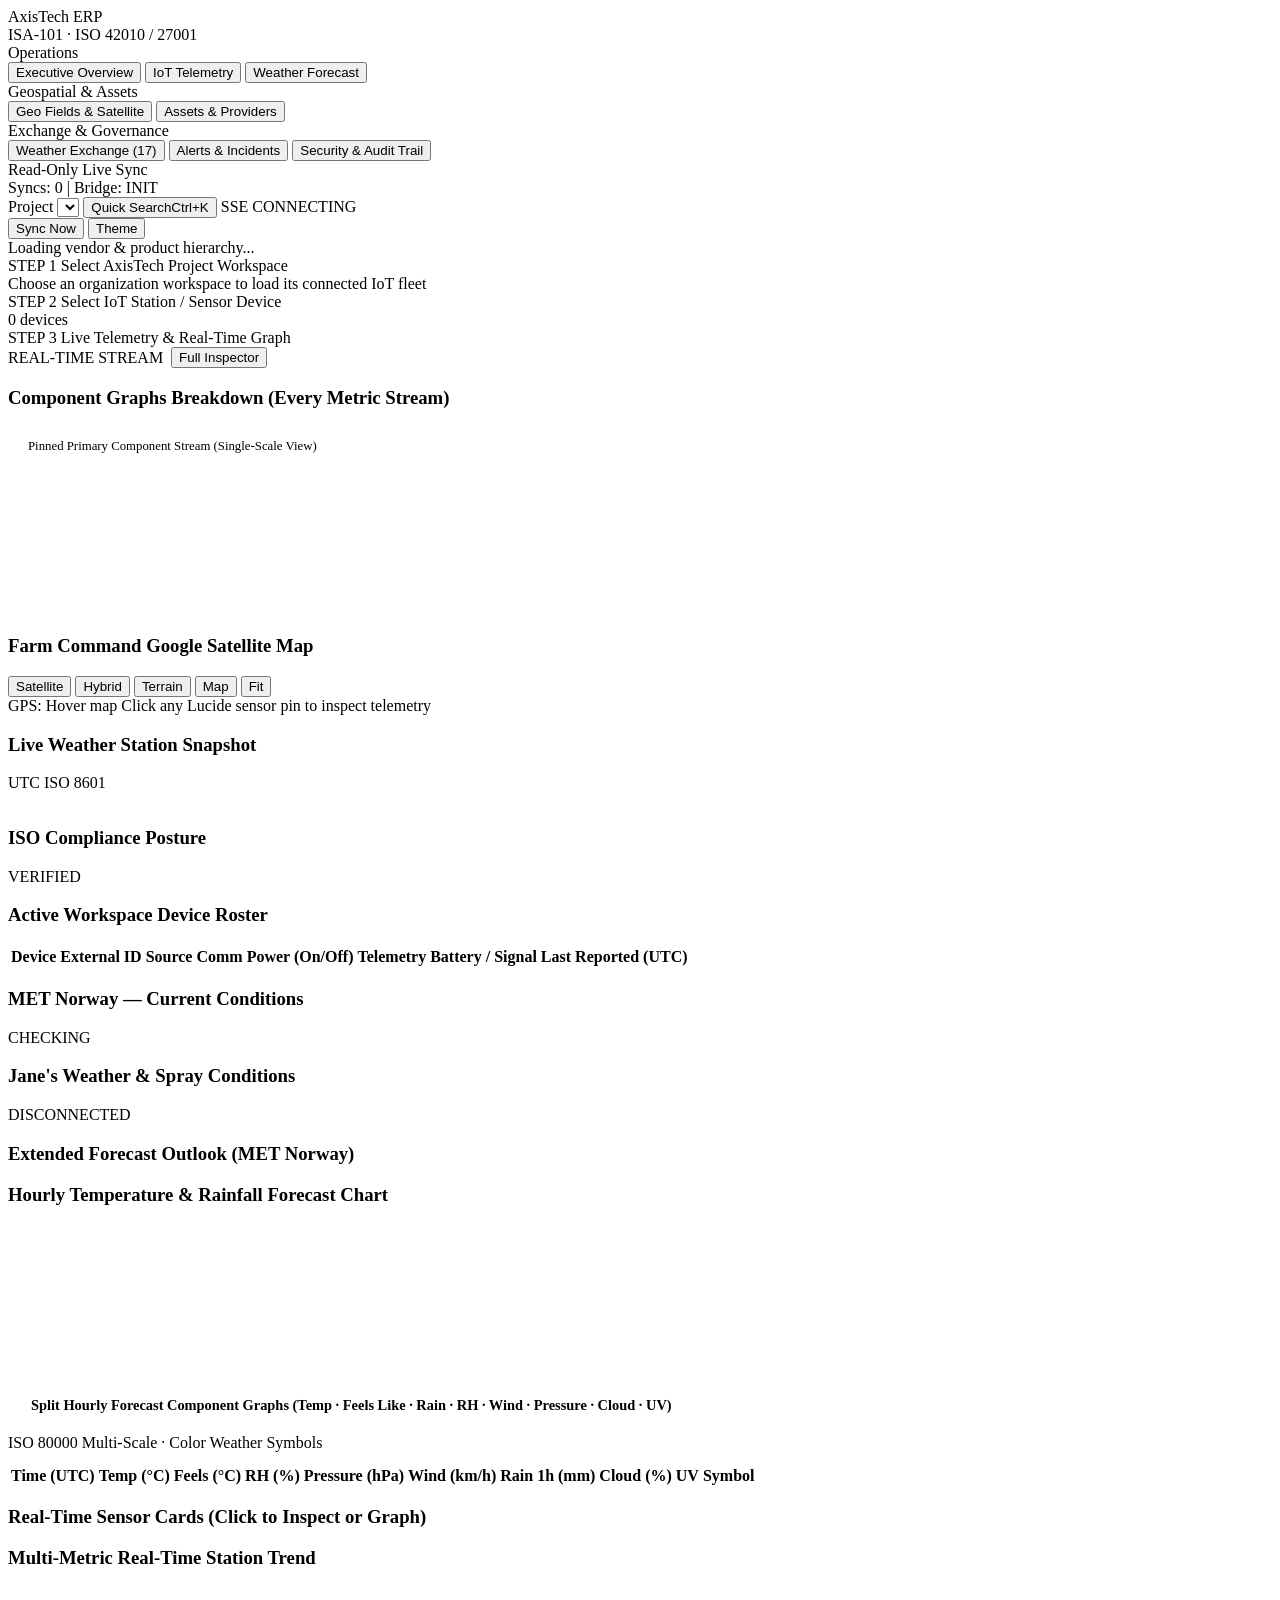
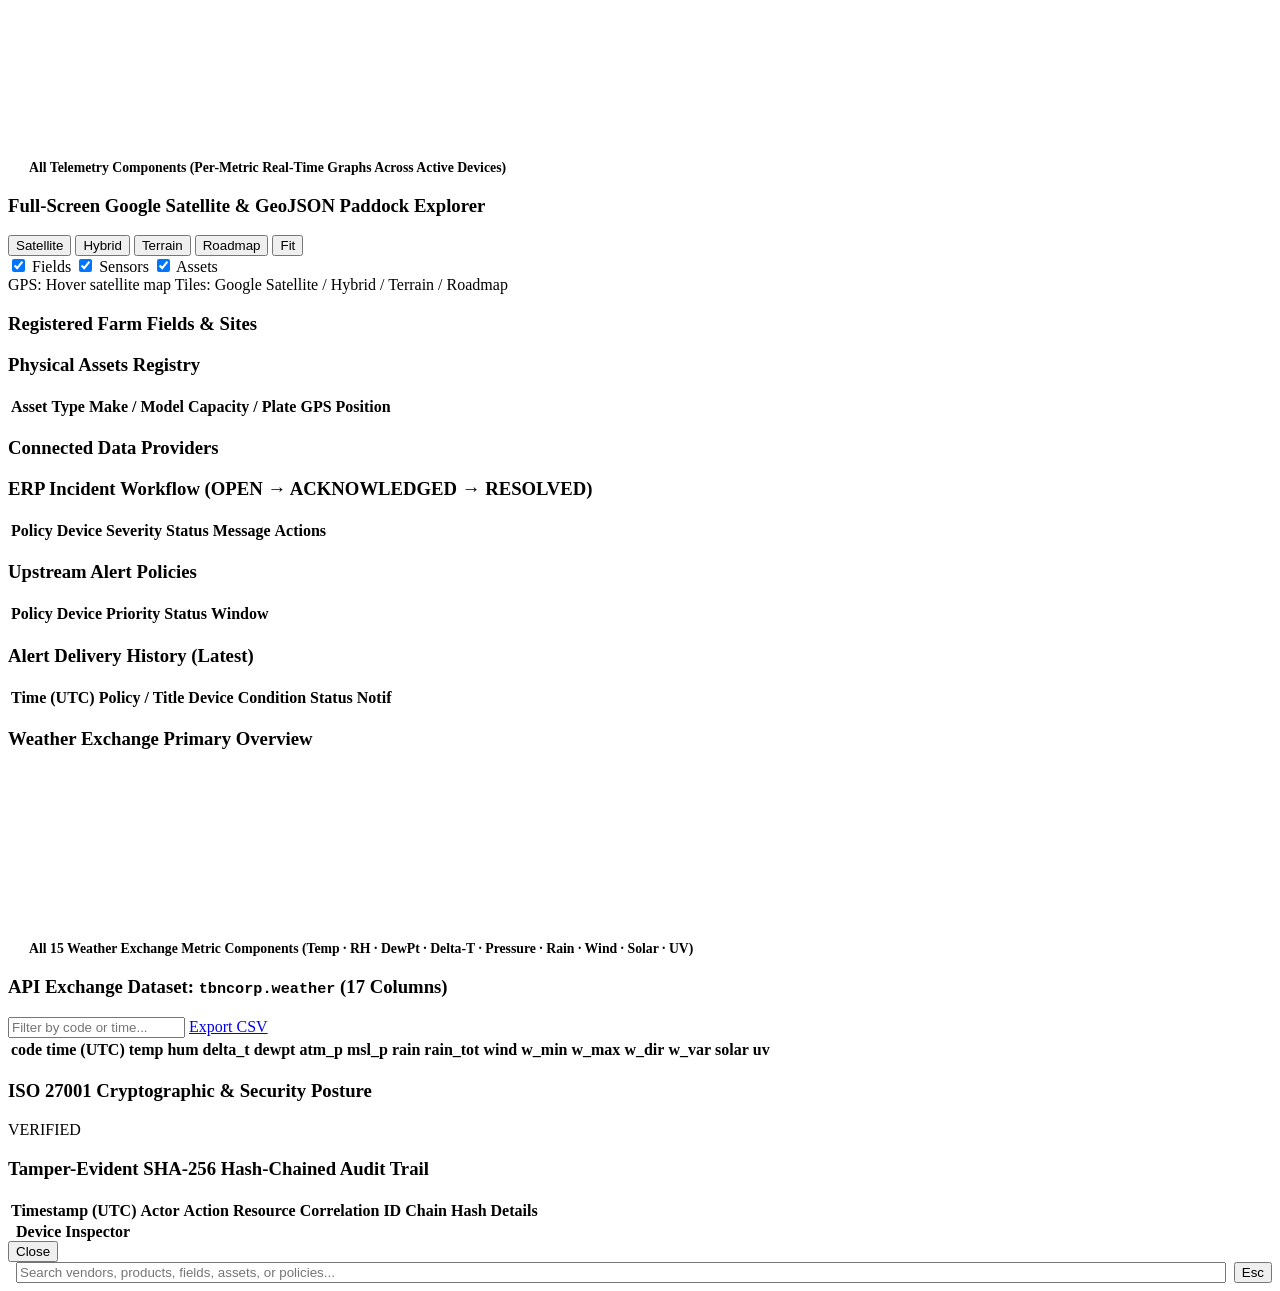
==== services/erp-platform/internal/api/static/index.html @ 75c9f13b "feat(erp-ui): add On/Off device power status, 20-row audit/alert pagination & color weather forecast" ====
<!DOCTYPE html>
<html lang="en" data-theme="dark">
<head>
  <meta charset="UTF-8" />
  <meta name="viewport" content="width=device-width, initial-scale=1.0" />
  <title>AxisTech ISO ERP — Enterprise AgTech Telemetry &amp; Operations</title>
  <link rel="icon" type="image/svg+xml" href="/favicon.svg" />
  <link rel="stylesheet" href="/vendor/leaflet.min.css" />
  <link rel="stylesheet" href="/css/tokens.css" />
  <link rel="stylesheet" href="/css/app.css" />
</head>
<body>
  <div class="app-shell">
    <aside class="sidebar">
      <div class="brand">
        <div class="brand-mark"><i data-lucide="radar" style="width:18px;height:18px"></i></div>
        <div>
          <div class="brand-title">AxisTech ERP</div>
          <div class="brand-sub">ISA-101 · ISO 42010 / 27001</div>
        </div>
      </div>

      <nav class="nav-list">
        <div class="nav-section-label">Operations</div>
        <button class="nav-item active" data-tab="overview"><i data-lucide="layout-dashboard"></i><span>Executive Overview</span></button>
        <button class="nav-item" data-tab="telemetry"><i data-lucide="activity"></i><span>IoT Telemetry</span></button>
        <button class="nav-item" data-tab="forecast"><i data-lucide="cloud-sun-rain"></i><span>Weather Forecast</span></button>
        <div class="nav-section-label">Geospatial &amp; Assets</div>
        <button class="nav-item" data-tab="fields"><i data-lucide="satellite"></i><span>Geo Fields &amp; Satellite</span></button>
        <button class="nav-item" data-tab="assets"><i data-lucide="tractor"></i><span>Assets &amp; Providers</span></button>
        <div class="nav-section-label">Exchange &amp; Governance</div>
        <button class="nav-item" data-tab="exchange"><i data-lucide="database"></i><span>Weather Exchange (17)</span></button>
        <button class="nav-item" data-tab="incidents"><i data-lucide="bell-ring"></i><span>Alerts &amp; Incidents</span></button>
        <button class="nav-item" data-tab="audit"><i data-lucide="shield-check"></i><span>Security &amp; Audit Trail</span></button>
      </nav>

      <div class="sidebar-footer">
        <div class="iso-pill"><i data-lucide="lock"></i><span>Read-Only Live Sync</span></div>
        <div id="syncMeta" class="tabular-nums">Syncs: 0 | Bridge: INIT</div>
      </div>
    </aside>

    <main class="main-area">
      <header class="topbar">
        <div class="topbar-left">
          <label for="projectSelect" class="sr-only">Project</label>
          <select id="projectSelect" class="select-input"></select>
          <button id="quickSearchBtn" class="btn btn-ghost">
            <i data-lucide="search"></i><span>Quick Search</span><span class="kbd-hint">Ctrl+K</span>
          </button>
          <span id="sseStatus" class="status-pill connecting"><i data-lucide="radio"></i><span>SSE CONNECTING</span></span>
        </div>
        <div class="topbar-right">
          <button id="syncBtn" class="btn btn-primary">
            <i data-lucide="refresh-cw"></i><span>Sync Now</span>
          </button>
          <button id="themeBtn" class="btn btn-ghost" title="Toggle Dark Control Room / Light Mode">
            <i data-lucide="sun-moon"></i><span>Theme</span>
          </button>
        </div>
      </header>

      <div id="errorBanner" class="error-banner" style="display:none;"></div>

      <!-- TAB 1: 3-STEP CASCADING COMMAND CENTER (VENDOR -> PRODUCT -> LIVE DATA) -->
      <section id="tab-overview" class="tab-panel active">
        <div class="kpi-grid" id="kpiGrid"></div>

        <div id="cascadeBreadcrumb" class="breadcrumb-bar">
          <i data-lucide="git-branch" style="width:15px;height:15px;color:var(--accent)"></i>
          <span>Loading vendor &amp; product hierarchy...</span>
        </div>

        <!-- STEP 1: AXISTECH WORKSPACE SELECTION -->
        <div class="cascade-step">
          <div class="cascade-head">
            <div class="cascade-title">
              <span class="step-badge">STEP 1</span>
              <i data-lucide="building-2" style="width:18px;height:18px;color:var(--accent)"></i>
              <span>Select AxisTech Project Workspace</span>
            </div>
            <span class="kpi-sub">Choose an organization workspace to load its connected IoT fleet</span>
          </div>
          <div id="vendorGrid" class="vendor-grid"></div>
        </div>

        <!-- STEP 2: DEVICE / PRODUCT SELECTION -->
        <div class="cascade-step">
          <div class="cascade-head">
            <div class="cascade-title">
              <span class="step-badge">STEP 2</span>
              <i data-lucide="cpu" style="width:18px;height:18px;color:var(--accent)"></i>
              <span>Select IoT Station / Sensor Device</span>
            </div>
            <span id="productCountBadge" class="badge badge-info">0 devices</span>
          </div>
          <div id="productList" class="product-grid"></div>
        </div>

        <!-- STEP 3: LIVE DATA & REAL-TIME GRAPH FOR SELECTED PRODUCT -->
        <div id="productDetailPanel" class="cascade-step">
          <div class="cascade-head">
            <div class="cascade-title">
              <span class="step-badge">STEP 3</span>
              <i data-lucide="line-chart" style="width:18px;height:18px;color:var(--accent)"></i>
              <span id="detailTitle">Live Telemetry &amp; Real-Time Graph</span>
            </div>
            <div style="display:flex;align-items:center;gap:8px;flex-wrap:wrap;">
              <span class="live-chart-badge"><i data-lucide="activity" style="width:13px;height:13px"></i>REAL-TIME STREAM</span>
              <button id="detailInspectBtn" class="btn btn-ghost btn-sm"><i data-lucide="sliders-horizontal"></i> Full Inspector</button>
            </div>
          </div>

          <div id="detailMetaHeader" style="margin-bottom:12px;"></div>
          <div id="detailKpiMetrics" class="metric-grid" style="margin-bottom:14px;"></div>

          <div class="card" style="background:var(--surface-2);margin-bottom:14px;">
            <div class="card-header">
              <h3><i data-lucide="layout-grid"></i><span>Component Graphs Breakdown (Every Metric Stream)</span></h3>
              <div id="productMetricPills" class="metric-pills"></div>
            </div>
            <div id="componentChartsGrid" class="component-charts-grid" style="margin-bottom:12px;"></div>
            <div style="border-top:1px solid var(--border);padding-top:12px;margin-top:4px;">
              <div style="font-size:0.8rem;color:var(--muted);margin-bottom:8px;display:flex;align-items:center;gap:6px;">
                <i data-lucide="trending-up" style="width:14px;height:14px;color:var(--accent)"></i>
                <span>Pinned Primary Component Stream (Single-Scale View)</span>
              </div>
              <div class="chart-wrap">
                <canvas id="productRealtimeCanvas" class="erp-canvas"></canvas>
                <div id="productRealtimeTooltip" class="chart-tooltip"></div>
              </div>
            </div>
          </div>

          <div id="detailSoilProfile" style="display:none;margin-bottom:14px;"></div>
          <div id="detailAlertsBox" class="stack-list"></div>
        </div>

        <div class="hero-split">
          <div class="card">
            <div class="card-header">
              <h3><i data-lucide="globe"></i><span>Farm Command Google Satellite Map</span></h3>
              <div class="map-btn-group" data-map-target="overview">
                <button class="map-chip active" data-layer="satellite">Satellite</button>
                <button class="map-chip" data-layer="hybrid">Hybrid</button>
                <button class="map-chip" data-layer="terrain">Terrain</button>
                <button class="map-chip" data-layer="roadmap">Map</button>
                <button class="map-chip" data-fit="1"><i data-lucide="maximize-2"></i>Fit</button>
              </div>
            </div>
            <div id="overviewMap" class="map-canvas"></div>
            <div class="map-footer">
              <span id="overviewCoords" class="mono">GPS: Hover map</span>
              <span>Click any Lucide sensor pin to inspect telemetry</span>
            </div>
          </div>

          <div style="display:flex;flex-direction:column;gap:16px;">
            <div class="card">
              <div class="card-header">
                <h3><i data-lucide="thermometer-sun"></i><span>Live Weather Station Snapshot</span></h3>
                <span class="badge badge-info">UTC ISO 8601</span>
              </div>
              <div id="weatherOverview" class="metric-grid"></div>
            </div>
            <div class="card">
              <div class="card-header">
                <h3><i data-lucide="shield-check"></i><span>ISO Compliance Posture</span></h3>
                <span class="badge badge-ok">VERIFIED</span>
              </div>
              <div id="isoGrid" class="iso-list"></div>
            </div>
          </div>
        </div>

        <div class="card">
          <div class="card-header">
            <h3><i data-lucide="list"></i><span>Active Workspace Device Roster</span></h3>
          </div>
          <div class="table-wrap">
            <table class="data-table">
              <thead>
                <tr>
                  <th>Device</th>
                  <th>External ID</th>
                  <th>Source</th>
                  <th>Comm</th>
                  <th>Power (On/Off)</th>
                  <th>Telemetry</th>
                  <th>Battery / Signal</th>
                  <th>Last Reported (UTC)</th>
                </tr>
              </thead>
              <tbody id="overviewDevicesBody"></tbody>
            </table>
          </div>
        </div>
      </section>

      <!-- TAB 2: WEATHER FORECAST -->
      <section id="tab-forecast" class="tab-panel">
        <div class="two-col">
          <div class="card">
            <div class="card-header">
              <h3><i data-lucide="cloud-sun"></i><span>MET Norway — Current Conditions</span></h3>
              <span id="metStatusBadge" class="badge badge-info">CHECKING</span>
            </div>
            <div id="metLocationMeta" class="token-meta"></div>
            <div id="metCurrentGrid" class="metric-grid"></div>
          </div>
          <div class="card">
            <div class="card-header">
              <h3><i data-lucide="wind"></i><span>Jane's Weather &amp; Spray Conditions</span></h3>
              <span id="janesStatusBadge" class="badge badge-warn">DISCONNECTED</span>
            </div>
            <div id="janesBody" class="stack-list"></div>
          </div>
        </div>
        <div class="card">
          <div class="card-header">
            <h3><i data-lucide="calendar-days"></i><span>Extended Forecast Outlook (MET Norway)</span></h3>
          </div>
          <div id="forecastDaysGrid" class="forecast-days-grid"></div>
        </div>
        <div class="card">
          <div class="card-header">
            <h3><i data-lucide="trending-up"></i><span>Hourly Temperature &amp; Rainfall Forecast Chart</span></h3>
          </div>
          <div class="chart-wrap">
            <canvas id="forecastCanvas" class="erp-canvas"></canvas>
            <div id="forecastTooltip" class="chart-tooltip"></div>
          </div>
          <div style="margin-top:16px;">
            <div class="forecast-section-head">
              <h4 style="font-size:0.9rem;display:flex;align-items:center;gap:7px;">
                <i data-lucide="layout-grid" style="width:16px;height:16px;color:var(--accent)"></i>
                <span>Split Hourly Forecast Component Graphs (Temp · Feels Like · Rain · RH · Wind · Pressure · Cloud · UV)</span>
              </h4>
              <span class="badge badge-info">ISO 80000 Multi-Scale · Color Weather Symbols</span>
            </div>
            <div id="forecastSymbolStrip" class="forecast-symbol-strip"></div>
            <div id="forecastComponentCharts" class="component-charts-grid"></div>
          </div>
          <div class="table-wrap" style="margin-top:12px;">
            <table class="data-table compact">
              <thead>
                <tr>
                  <th>Time (UTC)</th><th>Temp (°C)</th><th>Feels (°C)</th><th>RH (%)</th>
                  <th>Pressure (hPa)</th><th>Wind (km/h)</th><th>Rain 1h (mm)</th><th>Cloud (%)</th><th>UV</th><th>Symbol</th>
                </tr>
              </thead>
              <tbody id="forecastStepsBody"></tbody>
            </table>
          </div>
        </div>
      </section>

      <!-- TAB 3: IOT TELEMETRY -->
      <section id="tab-telemetry" class="tab-panel">
        <div class="card">
          <div class="card-header">
            <h3><i data-lucide="cpu"></i><span>Real-Time Sensor Cards (Click to Inspect or Graph)</span></h3>
          </div>
          <div id="telemetryCards" class="telemetry-cards"></div>
        </div>
        <div class="card">
          <div class="card-header">
            <h3><i data-lucide="line-chart"></i><span>Multi-Metric Real-Time Station Trend</span></h3>
          </div>
          <div class="chart-wrap">
            <canvas id="trendCanvas" class="erp-canvas"></canvas>
            <div id="trendTooltip" class="chart-tooltip"></div>
          </div>
          <div style="margin-top:16px;">
            <h4 style="font-size:0.86rem;margin-bottom:10px;display:flex;align-items:center;gap:6px;">
              <i data-lucide="layout-grid" style="width:15px;height:15px;color:var(--accent)"></i>
              <span>All Telemetry Components (Per-Metric Real-Time Graphs Across Active Devices)</span>
            </h4>
            <div id="telemetryComponentCharts" class="component-charts-grid"></div>
          </div>
        </div>
      </section>

      <!-- TAB 4: GEO FIELDS & FULL GOOGLE SATELLITE WORKSPACE -->
      <section id="tab-fields" class="tab-panel">
        <div class="card">
          <div class="card-header">
            <h3><i data-lucide="satellite"></i><span>Full-Screen Google Satellite &amp; GeoJSON Paddock Explorer</span></h3>
            <div class="header-actions">
              <div class="map-btn-group" data-map-target="full">
                <button class="map-chip active" data-layer="satellite">Satellite</button>
                <button class="map-chip" data-layer="hybrid">Hybrid</button>
                <button class="map-chip" data-layer="terrain">Terrain</button>
                <button class="map-chip" data-layer="roadmap">Roadmap</button>
                <button class="map-chip" data-fit="1"><i data-lucide="maximize-2"></i>Fit</button>
              </div>
              <label class="map-chip"><input type="checkbox" id="chkFields" checked /> Fields</label>
              <label class="map-chip"><input type="checkbox" id="chkDevices" checked /> Sensors</label>
              <label class="map-chip"><input type="checkbox" id="chkAssets" checked /> Assets</label>
            </div>
          </div>
          <div id="fullMap" class="map-canvas map-full"></div>
          <div class="map-footer">
            <span id="fullCoords" class="mono">GPS: Hover satellite map</span>
            <span>Tiles: Google Satellite / Hybrid / Terrain / Roadmap</span>
          </div>
        </div>
        <div class="card">
          <div class="card-header"><h3><i data-lucide="map-pin"></i><span>Registered Farm Fields &amp; Sites</span></h3></div>
          <div id="fieldsList" class="stack-list"></div>
        </div>
      </section>

      <!-- TAB 5: ASSETS & PROVIDERS -->
      <section id="tab-assets" class="tab-panel">
        <div class="two-col">
          <div class="card">
            <div class="card-header"><h3><i data-lucide="tractor"></i><span>Physical Assets Registry</span></h3></div>
            <div class="table-wrap">
              <table class="data-table">
                <thead>
                  <tr><th>Asset</th><th>Type</th><th>Make / Model</th><th>Capacity / Plate</th><th>GPS Position</th></tr>
                </thead>
                <tbody id="assetsBody"></tbody>
              </table>
            </div>
          </div>
          <div class="card">
            <div class="card-header"><h3><i data-lucide="plug-zap"></i><span>Connected Data Providers</span></h3></div>
            <div id="providersList" class="stack-list"></div>
          </div>
        </div>
      </section>

      <!-- TAB 6: ALERTS & INCIDENTS -->
      <section id="tab-incidents" class="tab-panel">
        <div class="card">
          <div class="card-header"><h3><i data-lucide="siren"></i><span>ERP Incident Workflow (OPEN &rarr; ACKNOWLEDGED &rarr; RESOLVED)</span></h3></div>
          <div class="table-wrap">
            <table class="data-table">
              <thead>
                <tr><th>Policy</th><th>Device</th><th>Severity</th><th>Status</th><th>Message</th><th>Actions</th></tr>
              </thead>
              <tbody id="incidentsBody"></tbody>
            </table>
          </div>
        </div>
        <div class="two-col">
          <div class="card">
            <div class="card-header"><h3><i data-lucide="sliders-horizontal"></i><span>Upstream Alert Policies</span></h3></div>
            <div class="table-wrap">
              <table class="data-table">
                <thead><tr><th>Policy</th><th>Device</th><th>Priority</th><th>Status</th><th>Window</th></tr></thead>
                <tbody id="policiesBody"></tbody>
              </table>
            </div>
          </div>
          <div class="card">
            <div class="card-header"><h3><i data-lucide="history"></i><span>Alert Delivery History (Latest)</span></h3></div>
            <div class="table-wrap">
              <table class="data-table compact">
                <thead><tr><th>Time (UTC)</th><th>Policy / Title</th><th>Device</th><th>Condition</th><th>Status</th><th>Notif</th></tr></thead>
                <tbody id="alertHistoryBody"></tbody>
              </table>
            </div>
            <div id="alertHistoryPagination" class="table-pagination"></div>
          </div>
        </div>
      </section>

      <!-- TAB 7: API EXCHANGE (17 COLS) + REALTIME GRAPH -->
      <section id="tab-exchange" class="tab-panel">
        <div class="card">
          <div class="card-header">
            <h3><i data-lucide="line-chart"></i><span>Weather Exchange Primary Overview</span></h3>
          </div>
          <div class="chart-wrap">
            <canvas id="exchangeRealtimeCanvas" class="erp-canvas"></canvas>
            <div id="exchangeRealtimeTooltip" class="chart-tooltip"></div>
          </div>
          <div style="margin-top:16px;">
            <h4 style="font-size:0.86rem;margin-bottom:10px;display:flex;align-items:center;gap:6px;">
              <i data-lucide="layout-grid" style="width:15px;height:15px;color:var(--accent)"></i>
              <span>All 15 Weather Exchange Metric Components (Temp · RH · DewPt · Delta-T · Pressure · Rain · Wind · Solar · UV)</span>
            </h4>
            <div id="exchangeComponentCharts" class="component-charts-grid"></div>
          </div>
        </div>
        <div class="card">
          <div class="card-header">
            <h3><i data-lucide="database"></i><span>API Exchange Dataset: <code>tbncorp.weather</code> (17 Columns)</span></h3>
            <div class="header-actions">
              <input id="exchangeSearch" type="search" class="text-input" placeholder="Filter by code or time..." />
              <a id="exportCsvBtn" class="btn btn-primary" href="/api/erp/v1/exchange/weather/export.csv"><i data-lucide="download"></i><span>Export CSV</span></a>
            </div>
          </div>
          <div id="exchangeTokenMeta" class="token-meta"></div>
          <div class="table-wrap">
            <table class="data-table compact tabular-nums">
              <thead>
                <tr>
                  <th>code</th><th>time (UTC)</th><th>temp</th><th>hum</th><th>delta_t</th>
                  <th>dewpt</th><th>atm_p</th><th>msl_p</th><th>rain</th><th>rain_tot</th>
                  <th>wind</th><th>w_min</th><th>w_max</th><th>w_dir</th><th>w_var</th>
                  <th>solar</th><th>uv</th>
                </tr>
              </thead>
              <tbody id="exchangeBody"></tbody>
            </table>
          </div>
        </div>
      </section>

      <!-- TAB 8: ISO 27001 SECURITY, ENCRYPTION & HASH-CHAINED AUDIT TRAIL -->
      <section id="tab-audit" class="tab-panel">
        <div class="card">
          <div class="card-header">
            <h3><i data-lucide="lock"></i><span>ISO 27001 Cryptographic &amp; Security Posture</span></h3>
            <span id="securityOverallBadge" class="badge badge-ok">VERIFIED</span>
          </div>
          <div id="securityPostureGrid" class="metric-grid"></div>
        </div>
        <div class="card">
          <div class="card-header"><h3><i data-lucide="shield-check"></i><span>Tamper-Evident SHA-256 Hash-Chained Audit Trail</span></h3></div>
          <div class="table-wrap">
            <table class="data-table">
              <thead>
                <tr><th>Timestamp (UTC)</th><th>Actor</th><th>Action</th><th>Resource</th><th>Correlation ID</th><th>Chain Hash</th><th>Details</th></tr>
              </thead>
              <tbody id="auditBody"></tbody>
            </table>
          </div>
          <div id="auditPagination" class="table-pagination"></div>
        </div>
      </section>
    </main>
  </div>

  <!-- L3 SLIDE-OVER DEVICE INSPECTOR DRAWER -->
  <div id="deviceDrawer" class="drawer-backdrop" role="dialog" aria-modal="true" aria-label="Device Inspector">
    <div class="drawer-panel">
      <div class="drawer-head">
        <strong style="display:flex;align-items:center;gap:8px;"><i data-lucide="cpu"></i> Device Inspector</strong>
        <button id="closeDrawerBtn" class="btn btn-ghost btn-sm"><i data-lucide="x"></i> Close</button>
      </div>
      <div id="drawerBody" style="display:flex;flex-direction:column;gap:14px;"></div>
    </div>
  </div>

  <!-- CTRL+K QUICK SEARCH MODAL -->
  <div id="searchModal" class="modal-backdrop" role="dialog" aria-modal="true" aria-label="Quick Search">
    <div class="modal-card">
      <div style="display:flex;align-items:center;gap:8px;">
        <i data-lucide="search" style="color:var(--accent)"></i>
        <input id="quickSearchInput" type="search" class="text-input" style="flex:1;" placeholder="Search vendors, products, fields, assets, or policies..." />
        <button id="closeSearchBtn" class="btn btn-ghost btn-sm">Esc</button>
      </div>
      <div id="searchResults" class="search-results"></div>
    </div>
  </div>

  <script src="/vendor/leaflet.min.js"></script>
  <script src="/vendor/lucide.min.js"></script>
  <script src="/js/icons.js"></script>
  <script src="/js/map-engine.js"></script>
  <script src="/js/charts.js"></script>
  <script src="/js/inspector.js"></script>
  <script src="/js/app.js"></script>
</body>
</html>
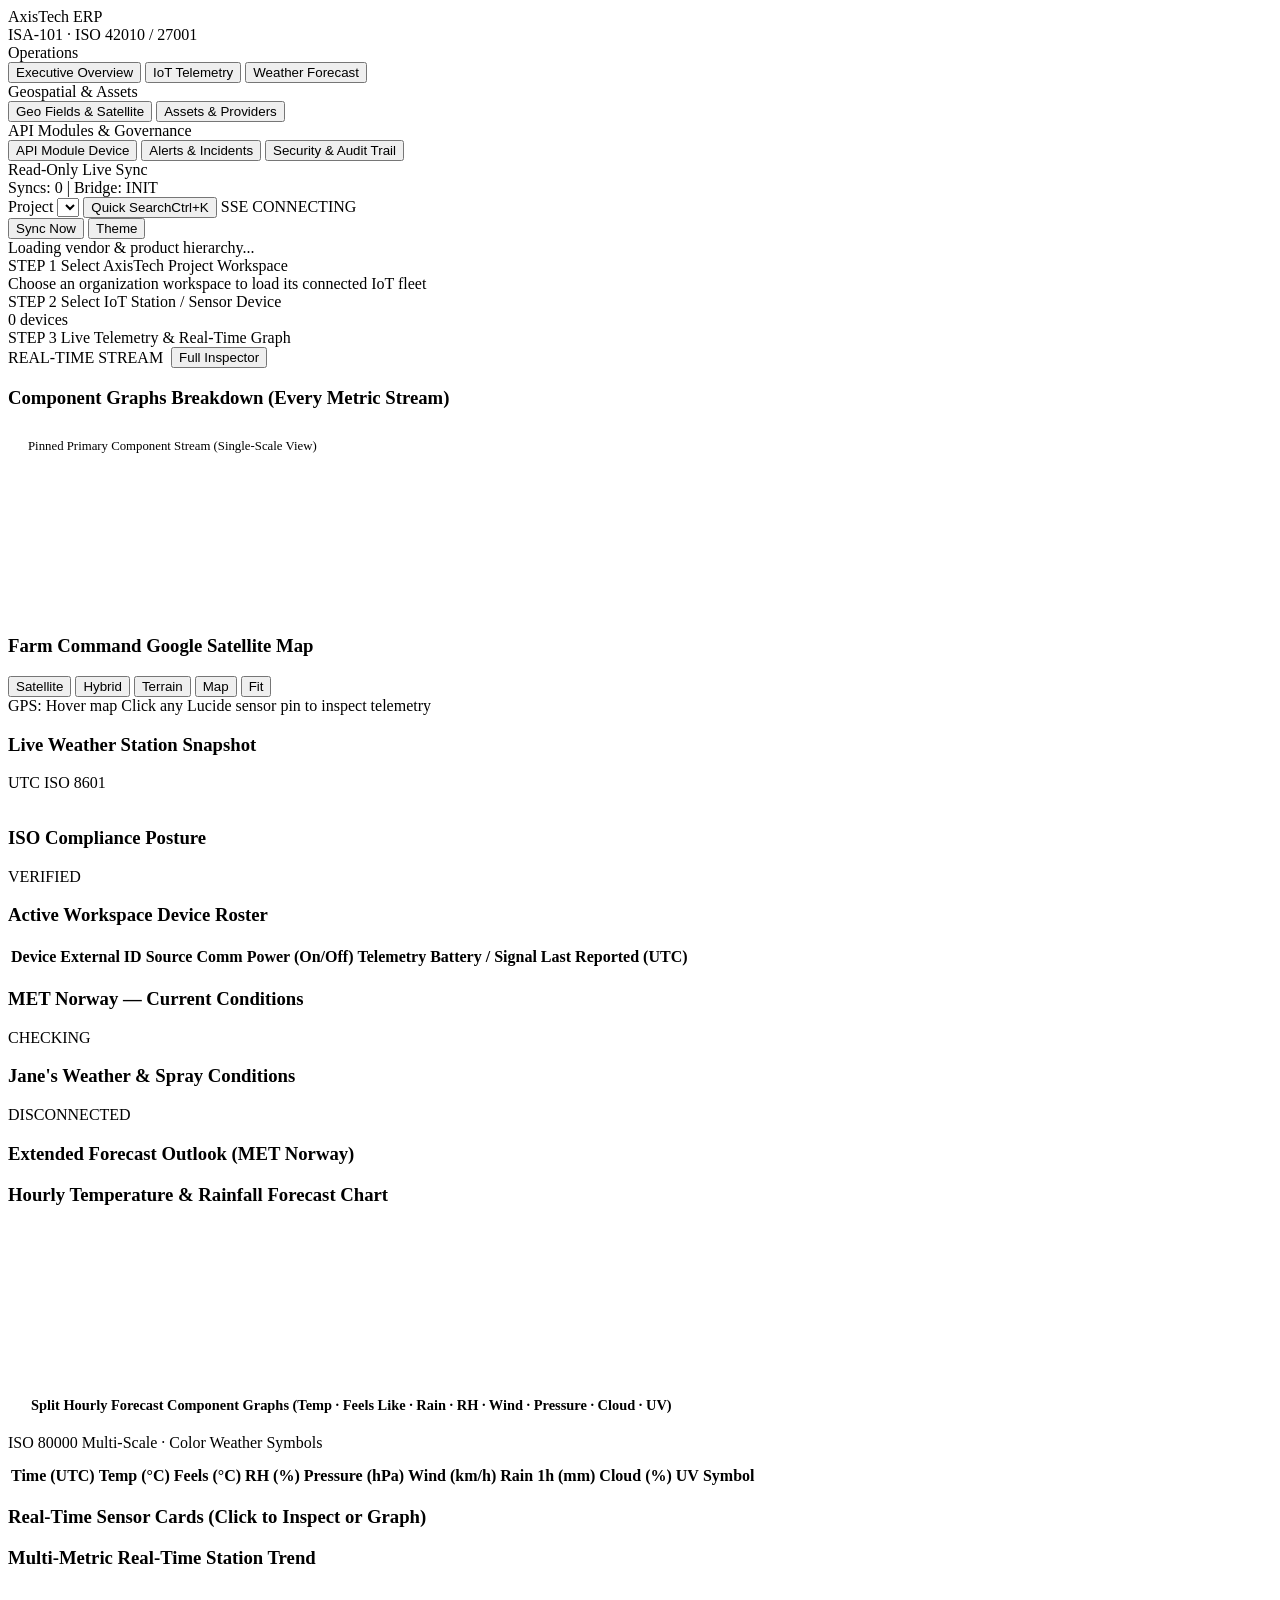
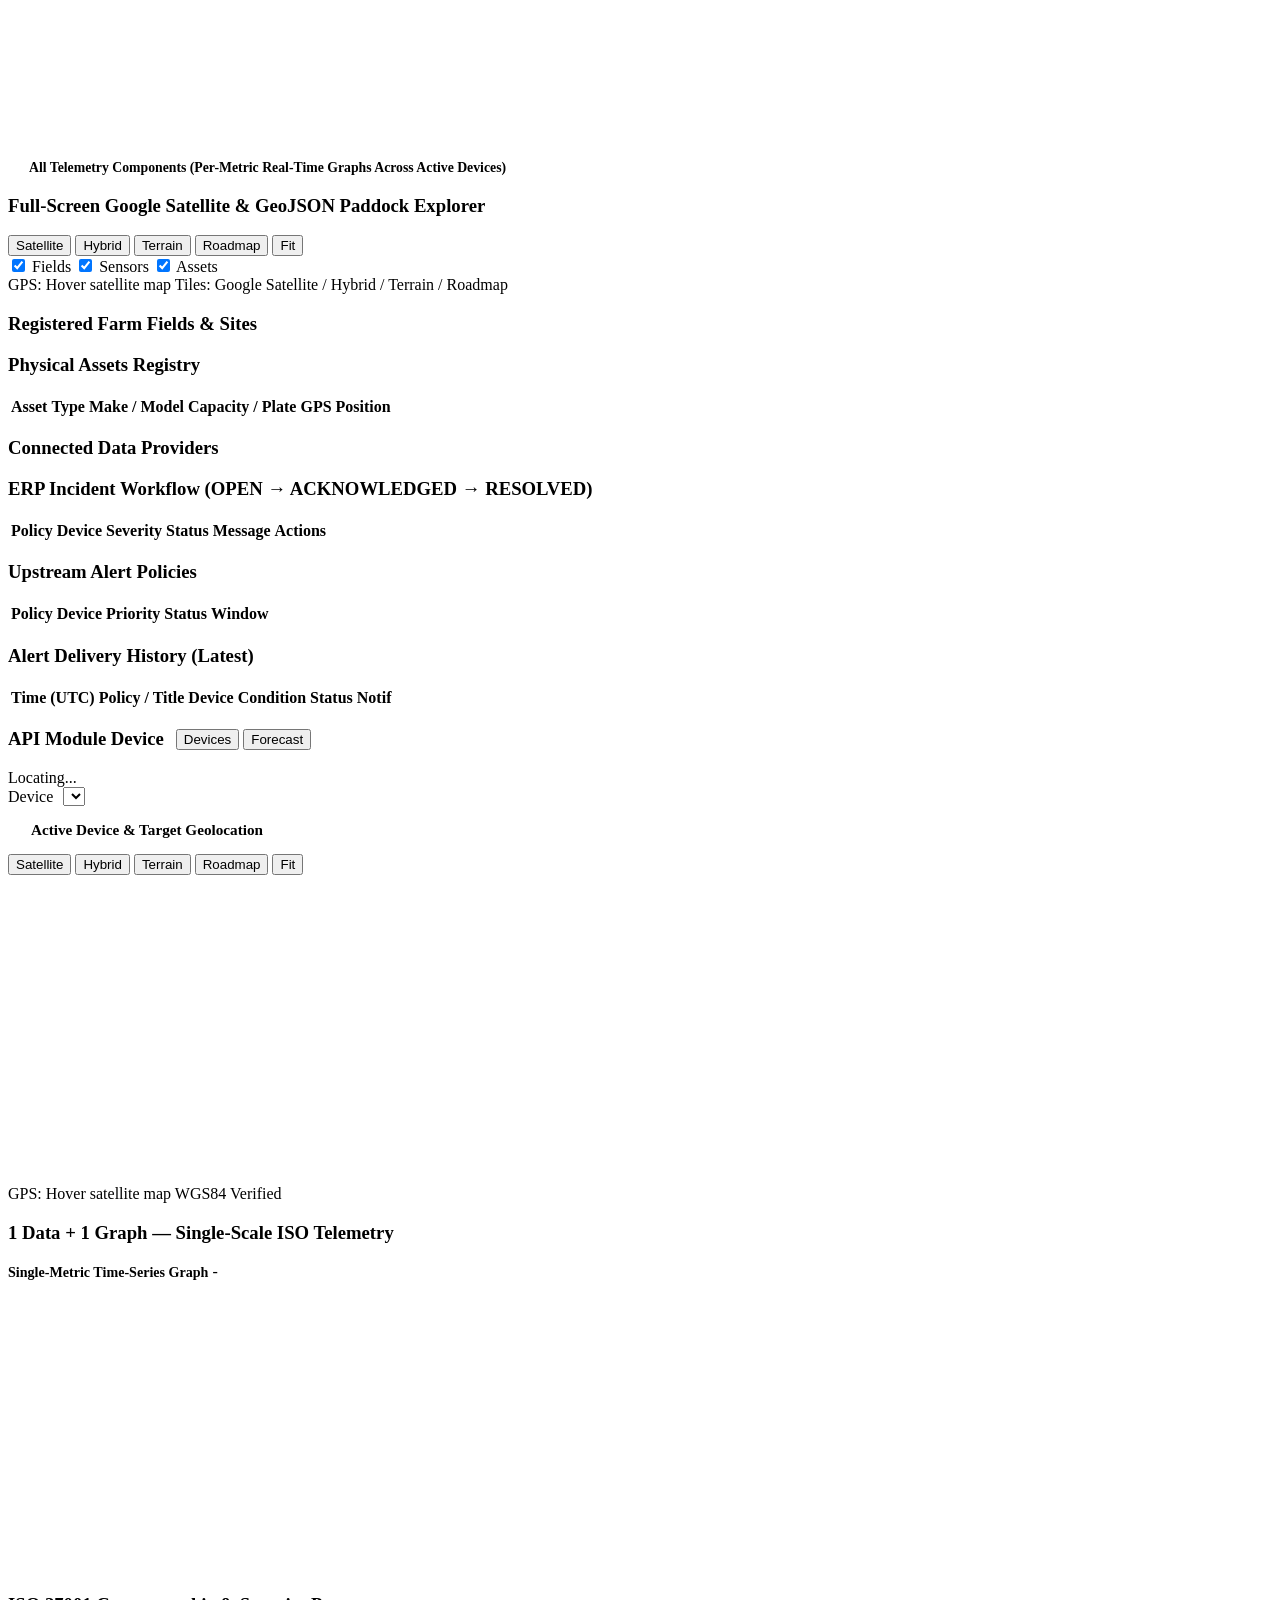
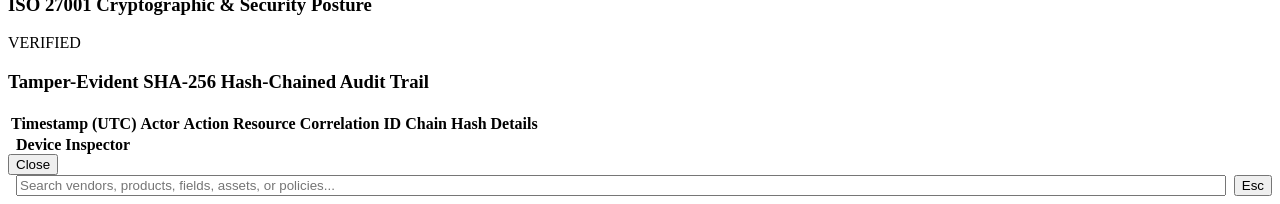
==== commit 26f666e4: "feat(api-module): replace Weather Exchange UI with API Module Device (Devices + Forecast Geolocation" ====
--- a/services/erp-platform/internal/api/static/index.html
+++ b/services/erp-platform/internal/api/static/index.html
@@ -28,8 +28,8 @@
         <div class="nav-section-label">Geospatial &amp; Assets</div>
         <button class="nav-item" data-tab="fields"><i data-lucide="satellite"></i><span>Geo Fields &amp; Satellite</span></button>
         <button class="nav-item" data-tab="assets"><i data-lucide="tractor"></i><span>Assets &amp; Providers</span></button>
-        <div class="nav-section-label">Exchange &amp; Governance</div>
-        <button class="nav-item" data-tab="exchange"><i data-lucide="database"></i><span>Weather Exchange (17)</span></button>
+        <div class="nav-section-label">API Modules &amp; Governance</div>
+        <button class="nav-item" data-tab="api-module"><i data-lucide="cpu"></i><span>API Module Device</span></button>
         <button class="nav-item" data-tab="incidents"><i data-lucide="bell-ring"></i><span>Alerts &amp; Incidents</span></button>
         <button class="nav-item" data-tab="audit"><i data-lucide="shield-check"></i><span>Security &amp; Audit Trail</span></button>
       </nav>
@@ -368,45 +368,77 @@
         </div>
       </section>
 
-      <!-- TAB 7: API EXCHANGE (17 COLS) + REALTIME GRAPH -->
-      <section id="tab-exchange" class="tab-panel">
-        <div class="card">
-          <div class="card-header">
-            <h3><i data-lucide="line-chart"></i><span>Weather Exchange Primary Overview</span></h3>
-          </div>
-          <div class="chart-wrap">
-            <canvas id="exchangeRealtimeCanvas" class="erp-canvas"></canvas>
-            <div id="exchangeRealtimeTooltip" class="chart-tooltip"></div>
-          </div>
-          <div style="margin-top:16px;">
-            <h4 style="font-size:0.86rem;margin-bottom:10px;display:flex;align-items:center;gap:6px;">
-              <i data-lucide="layout-grid" style="width:15px;height:15px;color:var(--accent)"></i>
-              <span>All 15 Weather Exchange Metric Components (Temp · RH · DewPt · Delta-T · Pressure · Rain · Wind · Solar · UV)</span>
-            </h4>
-            <div id="exchangeComponentCharts" class="component-charts-grid"></div>
-          </div>
-        </div>
-        <div class="card">
-          <div class="card-header">
-            <h3><i data-lucide="database"></i><span>API Exchange Dataset: <code>tbncorp.weather</code> (17 Columns)</span></h3>
-            <div class="header-actions">
-              <input id="exchangeSearch" type="search" class="text-input" placeholder="Filter by code or time..." />
-              <a id="exportCsvBtn" class="btn btn-primary" href="/api/erp/v1/exchange/weather/export.csv"><i data-lucide="download"></i><span>Export CSV</span></a>
-            </div>
-          </div>
-          <div id="exchangeTokenMeta" class="token-meta"></div>
-          <div class="table-wrap">
-            <table class="data-table compact tabular-nums">
-              <thead>
-                <tr>
-                  <th>code</th><th>time (UTC)</th><th>temp</th><th>hum</th><th>delta_t</th>
-                  <th>dewpt</th><th>atm_p</th><th>msl_p</th><th>rain</th><th>rain_tot</th>
-                  <th>wind</th><th>w_min</th><th>w_max</th><th>w_dir</th><th>w_var</th>
-                  <th>solar</th><th>uv</th>
-                </tr>
-              </thead>
-              <tbody id="exchangeBody"></tbody>
-            </table>
+      <!-- TAB 7: API MODULE DEVICE (DEVICES + FORECAST LOCATION + 1 DATA / 1 GRAPH + 10 ROWS/PAGE) -->
+      <section id="tab-api-module" class="tab-panel">
+        <div class="card">
+          <div class="card-header">
+            <div style="display:flex;align-items:center;gap:12px;flex-wrap:wrap;">
+              <h3><i data-lucide="cpu"></i><span>API Module Device</span></h3>
+              <div class="api-module-mode-tabs">
+                <button type="button" class="mode-tab-btn active" data-api-mode="devices"><i data-lucide="hard-drive"></i><span>Devices</span></button>
+                <button type="button" class="mode-tab-btn" data-api-mode="forecast"><i data-lucide="cloud-sun-rain"></i><span>Forecast</span></button>
+              </div>
+            </div>
+            <span id="apiModuleLocationBadge" class="badge badge-info">Locating...</span>
+          </div>
+
+          <div id="apiModuleDeviceControls" style="display:flex;align-items:center;gap:10px;flex-wrap:wrap;margin-bottom:10px;">
+            <label for="apiModuleDeviceSelect" class="sr-only">Device</label>
+            <select id="apiModuleDeviceSelect" class="select-input"></select>
+            <div id="apiModuleMetricPills" class="metric-pills"></div>
+          </div>
+
+          <div id="apiModuleForecastControls" style="display:none;align-items:center;gap:10px;flex-wrap:wrap;margin-bottom:10px;">
+            <div id="apiModuleForecastMetricPills" class="metric-pills"></div>
+          </div>
+        </div>
+
+        <div class="card">
+          <div class="map-toolbar">
+            <h3 style="font-size:0.95rem;display:flex;align-items:center;gap:7px;">
+              <i data-lucide="map-pin" style="width:16px;height:16px;color:var(--accent)"></i>
+              <span id="apiModuleMapTitle">Active Device &amp; Target Geolocation</span>
+            </h3>
+            <div class="map-btn-group" data-map-target="apimodule">
+              <button class="map-chip active" data-layer="satellite">Satellite</button>
+              <button class="map-chip" data-layer="hybrid">Hybrid</button>
+              <button class="map-chip" data-layer="terrain">Terrain</button>
+              <button class="map-chip" data-layer="roadmap">Roadmap</button>
+              <button class="map-chip" data-fit="1"><i data-lucide="maximize-2"></i>Fit</button>
+            </div>
+          </div>
+          <div id="apiModuleMap" class="map-canvas" style="height:310px;"></div>
+          <div class="map-footer">
+            <span id="apiModuleCoords" class="mono">GPS: Hover satellite map</span>
+            <span id="apiModuleGeoSummary" class="mono">WGS84 Verified</span>
+          </div>
+        </div>
+
+        <div class="card">
+          <div class="card-header">
+            <h3 id="apiModuleMetricTitle"><i data-lucide="table"></i><span>1 Data + 1 Graph — Single-Scale ISO Telemetry</span></h3>
+            <div id="apiModuleMetricStats" class="component-chart-stats tabular-nums"></div>
+          </div>
+          <div class="api-module-pair-grid">
+            <div>
+              <div class="table-wrap">
+                <table class="data-table compact tabular-nums">
+                  <thead id="apiModuleTableHead"></thead>
+                  <tbody id="apiModuleTableBody"></tbody>
+                </table>
+              </div>
+              <div id="apiModulePagination" class="table-pagination"></div>
+            </div>
+            <div class="component-chart-card">
+              <div class="component-chart-head">
+                <strong id="apiModuleChartHeader" style="font-size:0.88rem;">Single-Metric Time-Series Graph</strong>
+                <span id="apiModuleChartBadge" class="badge badge-info tabular-nums">-</span>
+              </div>
+              <div class="chart-wrap">
+                <canvas id="apiModuleChartCanvas" class="erp-canvas" style="height:290px;"></canvas>
+                <div id="apiModuleChartTooltip" class="chart-tooltip"></div>
+              </div>
+            </div>
           </div>
         </div>
       </section>
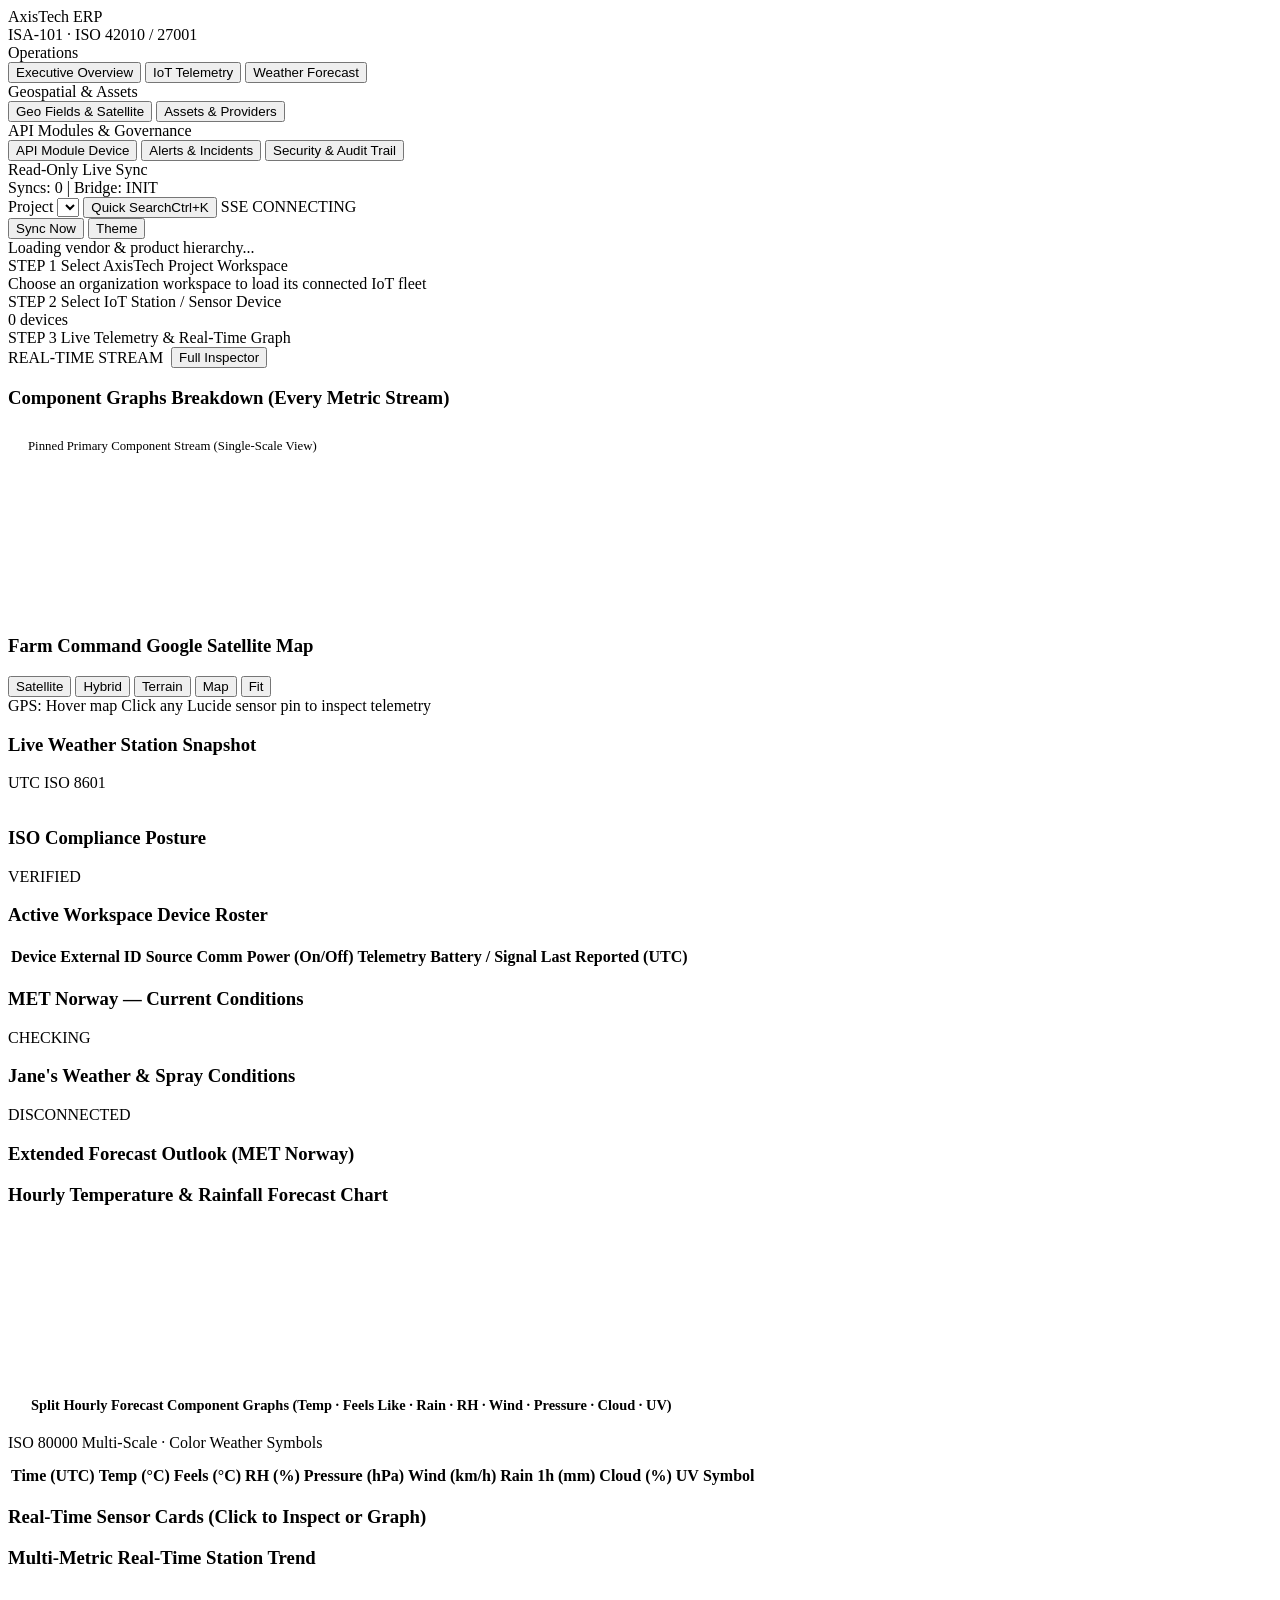
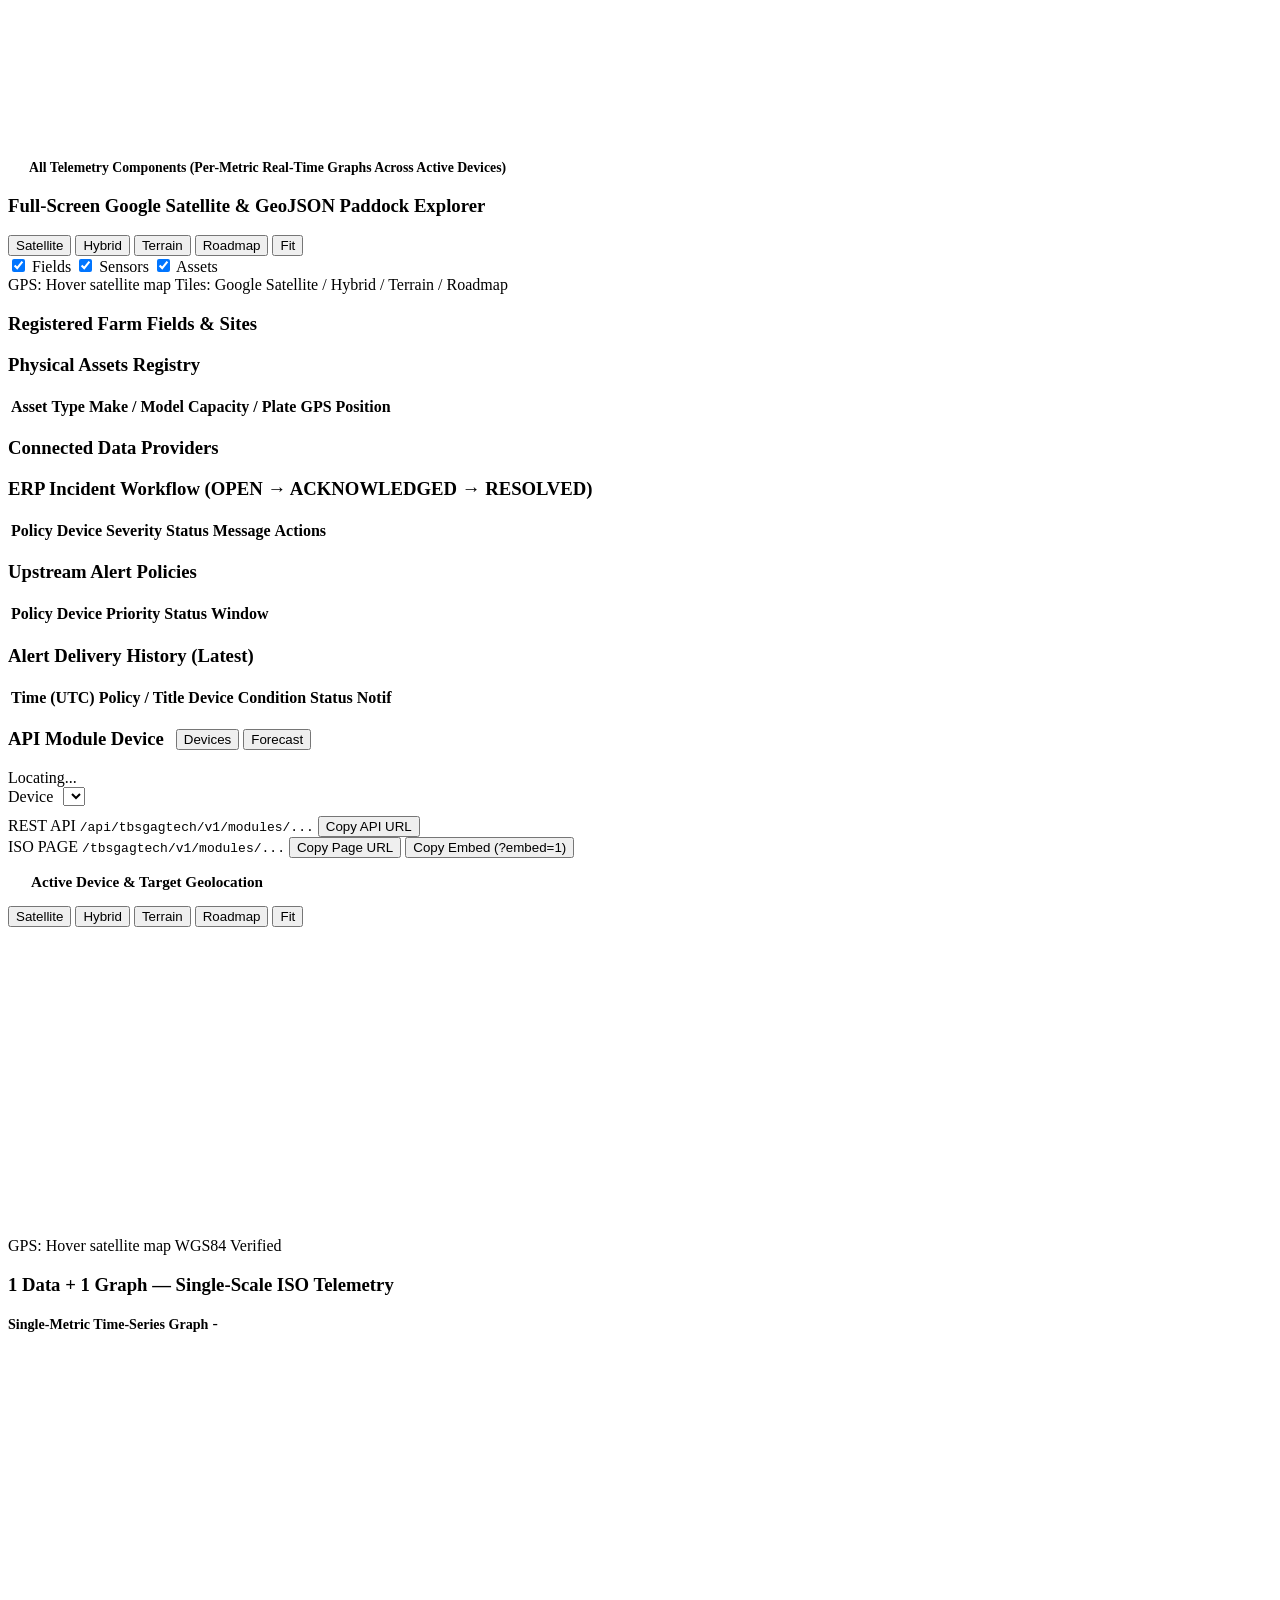
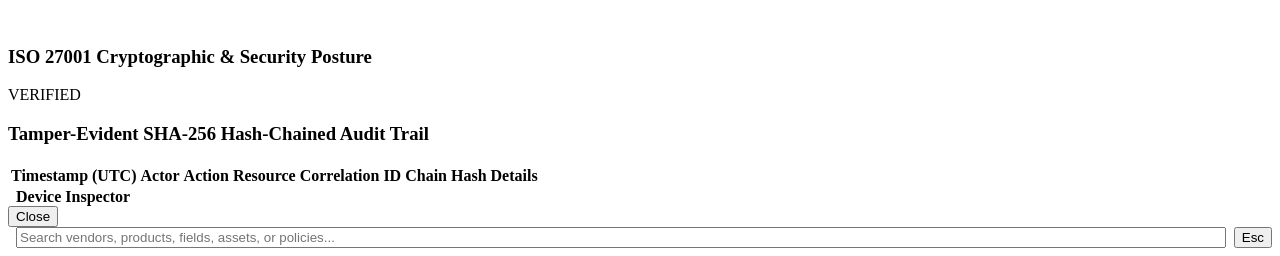
==== commit d44336cf: "feat(tbsgagtech): add AES-256-GCM opaque device/forecast tokens, ISO deep-links & portable REST APIs" ====
--- a/services/erp-platform/internal/api/static/index.html
+++ b/services/erp-platform/internal/api/static/index.html
@@ -391,6 +391,20 @@
           <div id="apiModuleForecastControls" style="display:none;align-items:center;gap:10px;flex-wrap:wrap;margin-bottom:10px;">
             <div id="apiModuleForecastMetricPills" class="metric-pills"></div>
           </div>
+
+          <div id="apiModuleShareBar" class="module-share-bar">
+            <div class="share-url-group">
+              <span class="badge badge-info">REST API</span>
+              <code id="apiModuleApiUrlPreview" class="share-url-chip">/api/tbsgagtech/v1/modules/...</code>
+              <button type="button" id="copyApiUrlBtn" class="btn btn-ghost btn-sm"><i data-lucide="copy"></i><span>Copy API URL</span></button>
+            </div>
+            <div class="share-url-group">
+              <span class="badge badge-ok">ISO PAGE</span>
+              <code id="apiModulePageUrlPreview" class="share-url-chip">/tbsgagtech/v1/modules/...</code>
+              <button type="button" id="copyPageUrlBtn" class="btn btn-ghost btn-sm"><i data-lucide="link"></i><span>Copy Page URL</span></button>
+              <button type="button" id="copyEmbedUrlBtn" class="btn btn-ghost btn-sm"><i data-lucide="code-2"></i><span>Copy Embed (?embed=1)</span></button>
+            </div>
+          </div>
         </div>
 
         <div class="card">
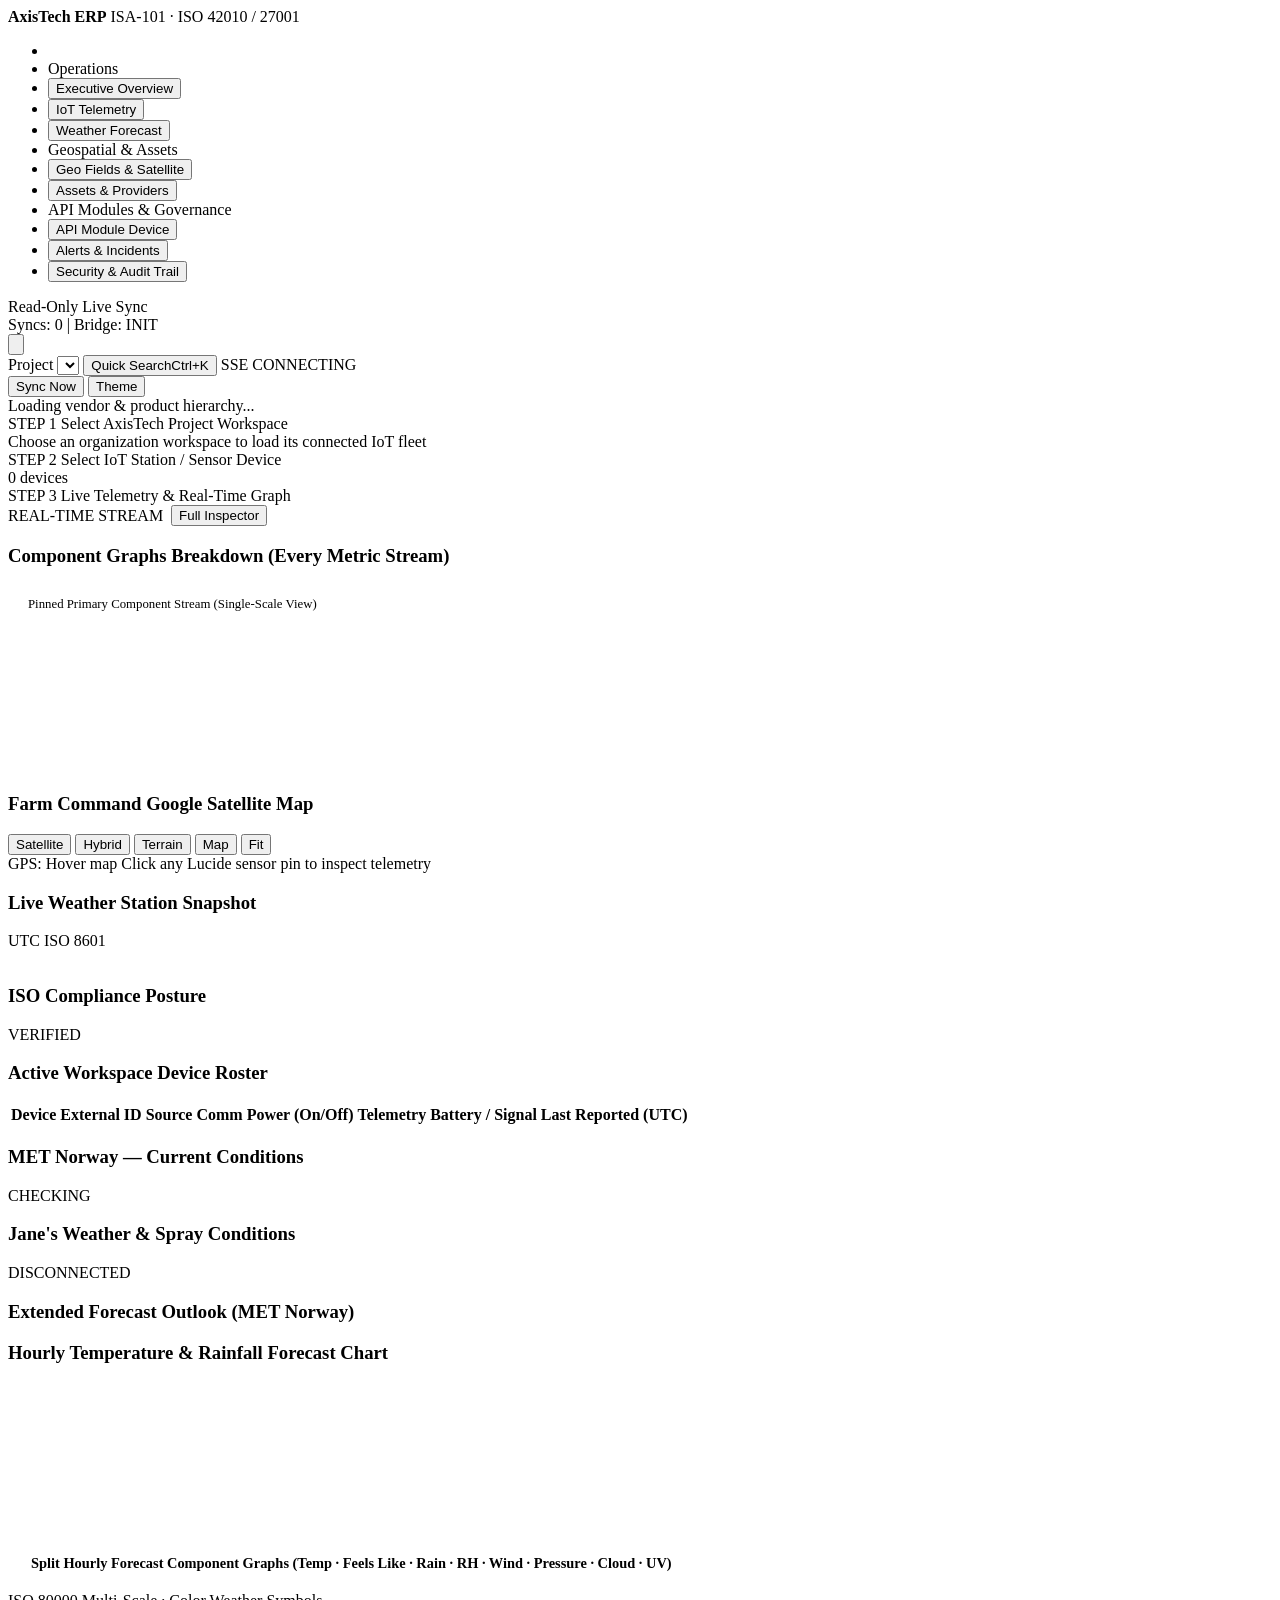
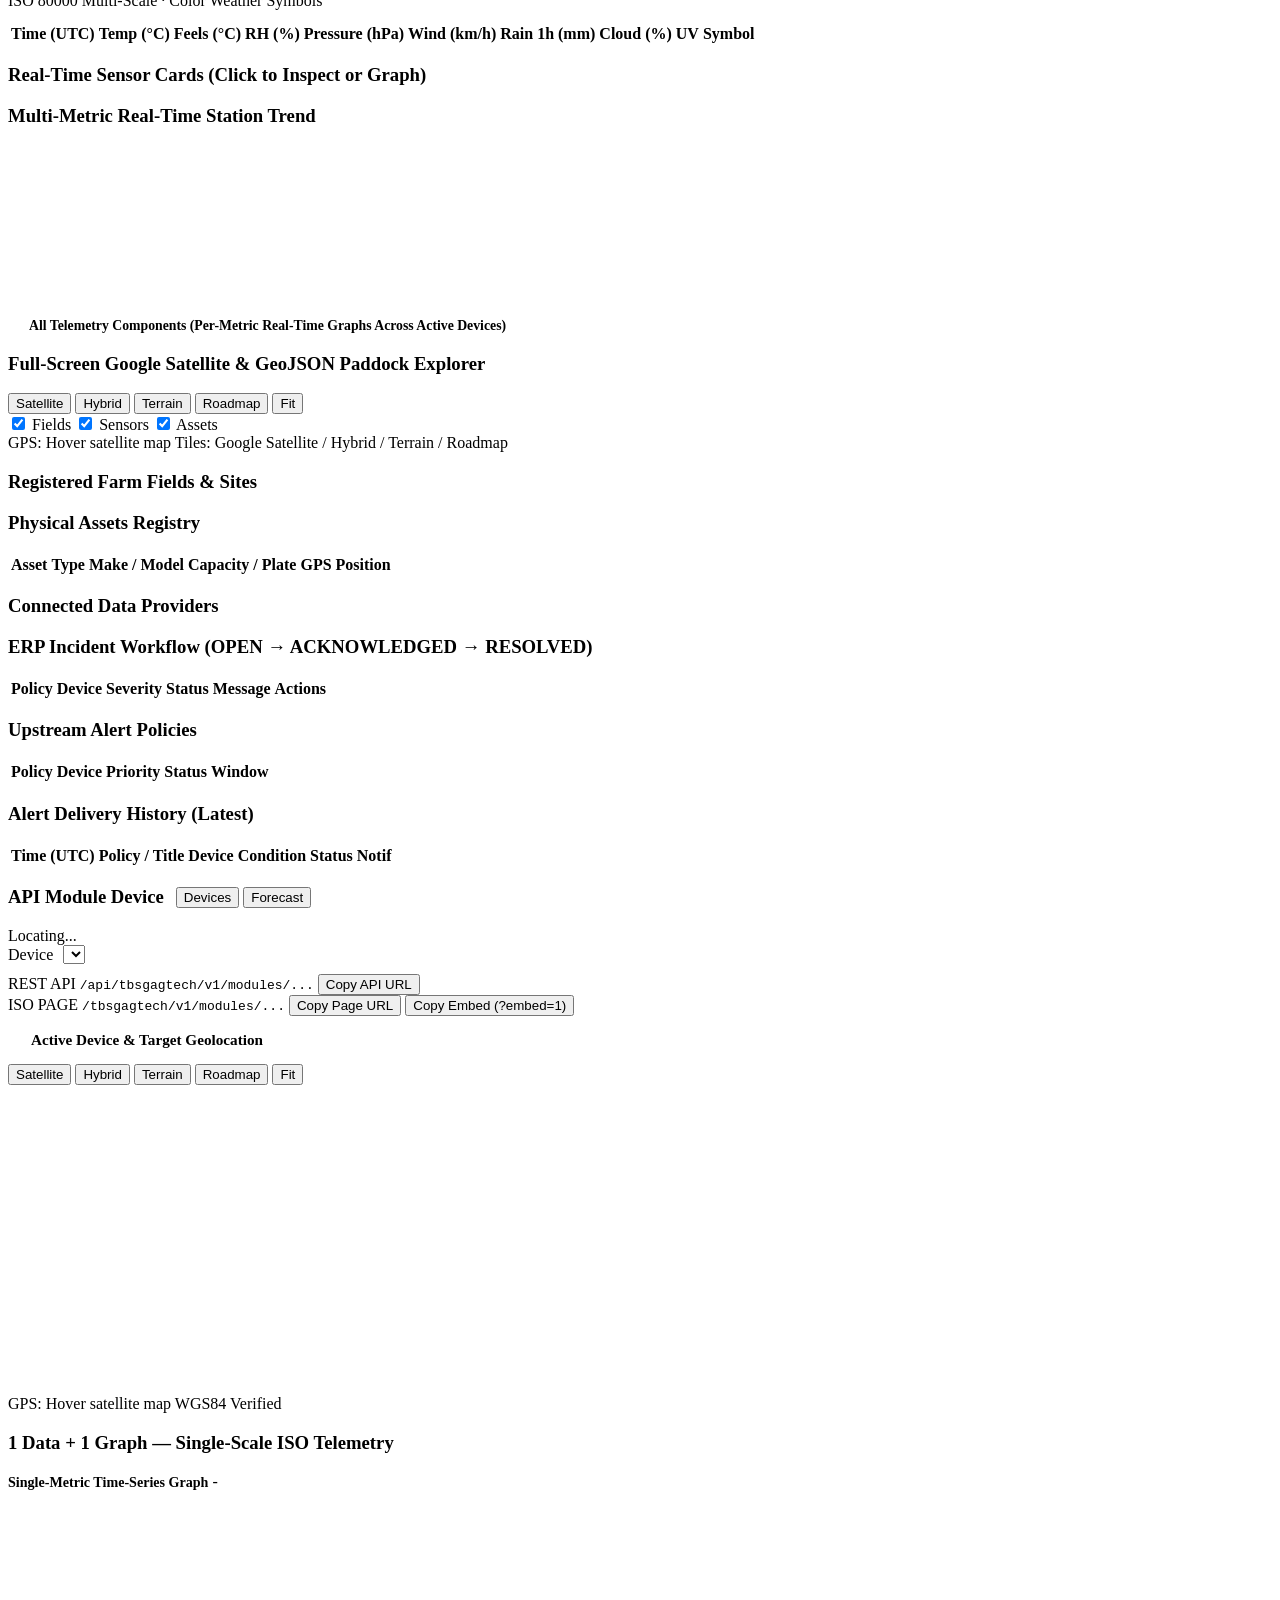
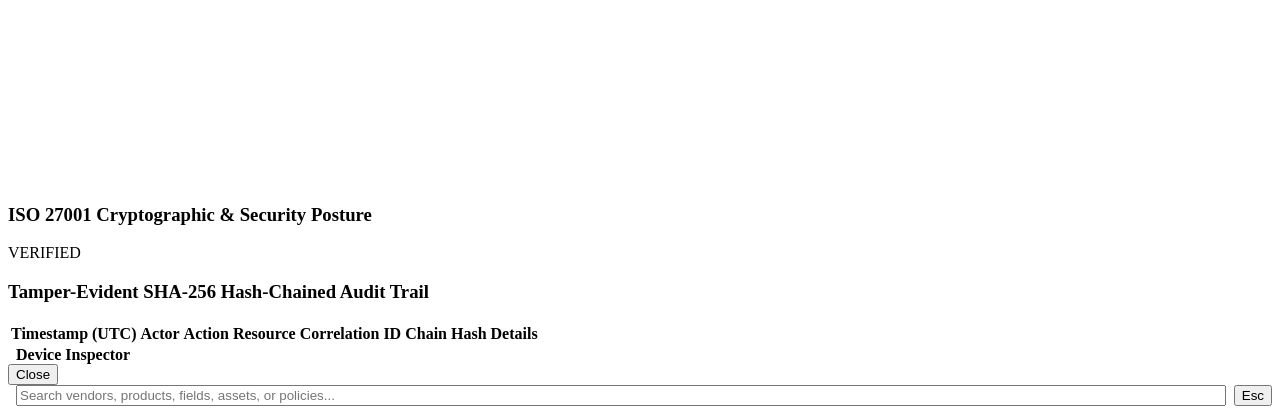
==== commit 975ade64: "feat(ui): integrate collapsible spring-rail sidebar (#417) with theme, keyboard & reduced-motion sup" ====
--- a/services/erp-platform/internal/api/static/index.html
+++ b/services/erp-platform/internal/api/static/index.html
@@ -8,37 +8,45 @@
   <link rel="stylesheet" href="/vendor/leaflet.min.css" />
   <link rel="stylesheet" href="/css/tokens.css" />
   <link rel="stylesheet" href="/css/app.css" />
+  <link rel="stylesheet" href="/css/sidebar-u417.css" />
 </head>
 <body>
   <div class="app-shell">
-    <aside class="sidebar">
-      <div class="brand">
-        <div class="brand-mark"><i data-lucide="radar" style="width:18px;height:18px"></i></div>
-        <div>
-          <div class="brand-title">AxisTech ERP</div>
-          <div class="brand-sub">ISA-101 · ISO 42010 / 27001</div>
-        </div>
-      </div>
-
-      <nav class="nav-list">
-        <div class="nav-section-label">Operations</div>
-        <button class="nav-item active" data-tab="overview"><i data-lucide="layout-dashboard"></i><span>Executive Overview</span></button>
-        <button class="nav-item" data-tab="telemetry"><i data-lucide="activity"></i><span>IoT Telemetry</span></button>
-        <button class="nav-item" data-tab="forecast"><i data-lucide="cloud-sun-rain"></i><span>Weather Forecast</span></button>
-        <div class="nav-section-label">Geospatial &amp; Assets</div>
-        <button class="nav-item" data-tab="fields"><i data-lucide="satellite"></i><span>Geo Fields &amp; Satellite</span></button>
-        <button class="nav-item" data-tab="assets"><i data-lucide="tractor"></i><span>Assets &amp; Providers</span></button>
-        <div class="nav-section-label">API Modules &amp; Governance</div>
-        <button class="nav-item" data-tab="api-module"><i data-lucide="cpu"></i><span>API Module Device</span></button>
-        <button class="nav-item" data-tab="incidents"><i data-lucide="bell-ring"></i><span>Alerts &amp; Incidents</span></button>
-        <button class="nav-item" data-tab="audit"><i data-lucide="shield-check"></i><span>Security &amp; Audit Trail</span></button>
-      </nav>
-
-      <div class="sidebar-footer">
-        <div class="iso-pill"><i data-lucide="lock"></i><span>Read-Only Live Sync</span></div>
-        <div id="syncMeta" class="tabular-nums">Syncs: 0 | Bridge: INIT</div>
-      </div>
-    </aside>
+    <div class="ux u417">
+      <aside class="u417-sb" aria-label="Sidebar">
+        <div class="u417-hd">
+          <span class="u417-mk" aria-hidden="true"><i data-lucide="radar"></i></span>
+          <div class="u417-brand-copy u417-lb">
+            <b>AxisTech ERP</b>
+            <span class="u417-sub">ISA-101 · ISO 42010 / 27001</span>
+          </div>
+        </div>
+
+        <ul class="u417-nav">
+          <li class="u417-pl" aria-hidden="true"></li>
+          <li class="u417-sec" aria-hidden="true"><span class="u417-lb">Operations</span></li>
+          <li><button type="button" class="u417-it nav-item active" data-tab="overview" aria-current="page"><i data-lucide="layout-dashboard" aria-hidden="true"></i><span class="u417-lb">Executive Overview</span></button></li>
+          <li><button type="button" class="u417-it nav-item" data-tab="telemetry"><i data-lucide="activity" aria-hidden="true"></i><span class="u417-lb">IoT Telemetry</span></button></li>
+          <li><button type="button" class="u417-it nav-item" data-tab="forecast"><i data-lucide="cloud-sun-rain" aria-hidden="true"></i><span class="u417-lb">Weather Forecast</span></button></li>
+          <li class="u417-sec" aria-hidden="true"><span class="u417-lb">Geospatial &amp; Assets</span></li>
+          <li><button type="button" class="u417-it nav-item" data-tab="fields"><i data-lucide="satellite" aria-hidden="true"></i><span class="u417-lb">Geo Fields &amp; Satellite</span></button></li>
+          <li><button type="button" class="u417-it nav-item" data-tab="assets"><i data-lucide="tractor" aria-hidden="true"></i><span class="u417-lb">Assets &amp; Providers</span></button></li>
+          <li class="u417-sec" aria-hidden="true"><span class="u417-lb">API Modules &amp; Governance</span></li>
+          <li><button type="button" class="u417-it nav-item" data-tab="api-module"><i data-lucide="cpu" aria-hidden="true"></i><span class="u417-lb">API Module Device</span></button></li>
+          <li><button type="button" class="u417-it nav-item" data-tab="incidents"><i data-lucide="bell-ring" aria-hidden="true"></i><span class="u417-lb">Alerts &amp; Incidents</span><span id="u417IncidentBadge" class="u417-bd" aria-hidden="true" hidden>0</span></button></li>
+          <li><button type="button" class="u417-it nav-item" data-tab="audit"><i data-lucide="shield-check" aria-hidden="true"></i><span class="u417-lb">Security &amp; Audit Trail</span></button></li>
+        </ul>
+
+        <div class="u417-ft">
+          <div class="iso-pill"><i data-lucide="lock" aria-hidden="true"></i><span class="u417-lb">Read-Only Live Sync</span></div>
+          <div id="syncMeta" class="tabular-nums u417-lb">Syncs: 0 | Bridge: INIT</div>
+        </div>
+
+        <button class="u417-tg" type="button" aria-expanded="true" aria-label="Collapse sidebar">
+          <svg viewBox="0 0 12 12" aria-hidden="true"><path d="M7.5 2.5 4 6l3.5 3.5" /></svg>
+        </button>
+      </aside>
+    </div>
 
     <main class="main-area">
       <header class="topbar">
@@ -511,6 +519,7 @@
   <script src="/js/map-engine.js"></script>
   <script src="/js/charts.js"></script>
   <script src="/js/inspector.js"></script>
+  <script src="/js/sidebar-u417.js"></script>
   <script src="/js/app.js"></script>
 </body>
 </html>
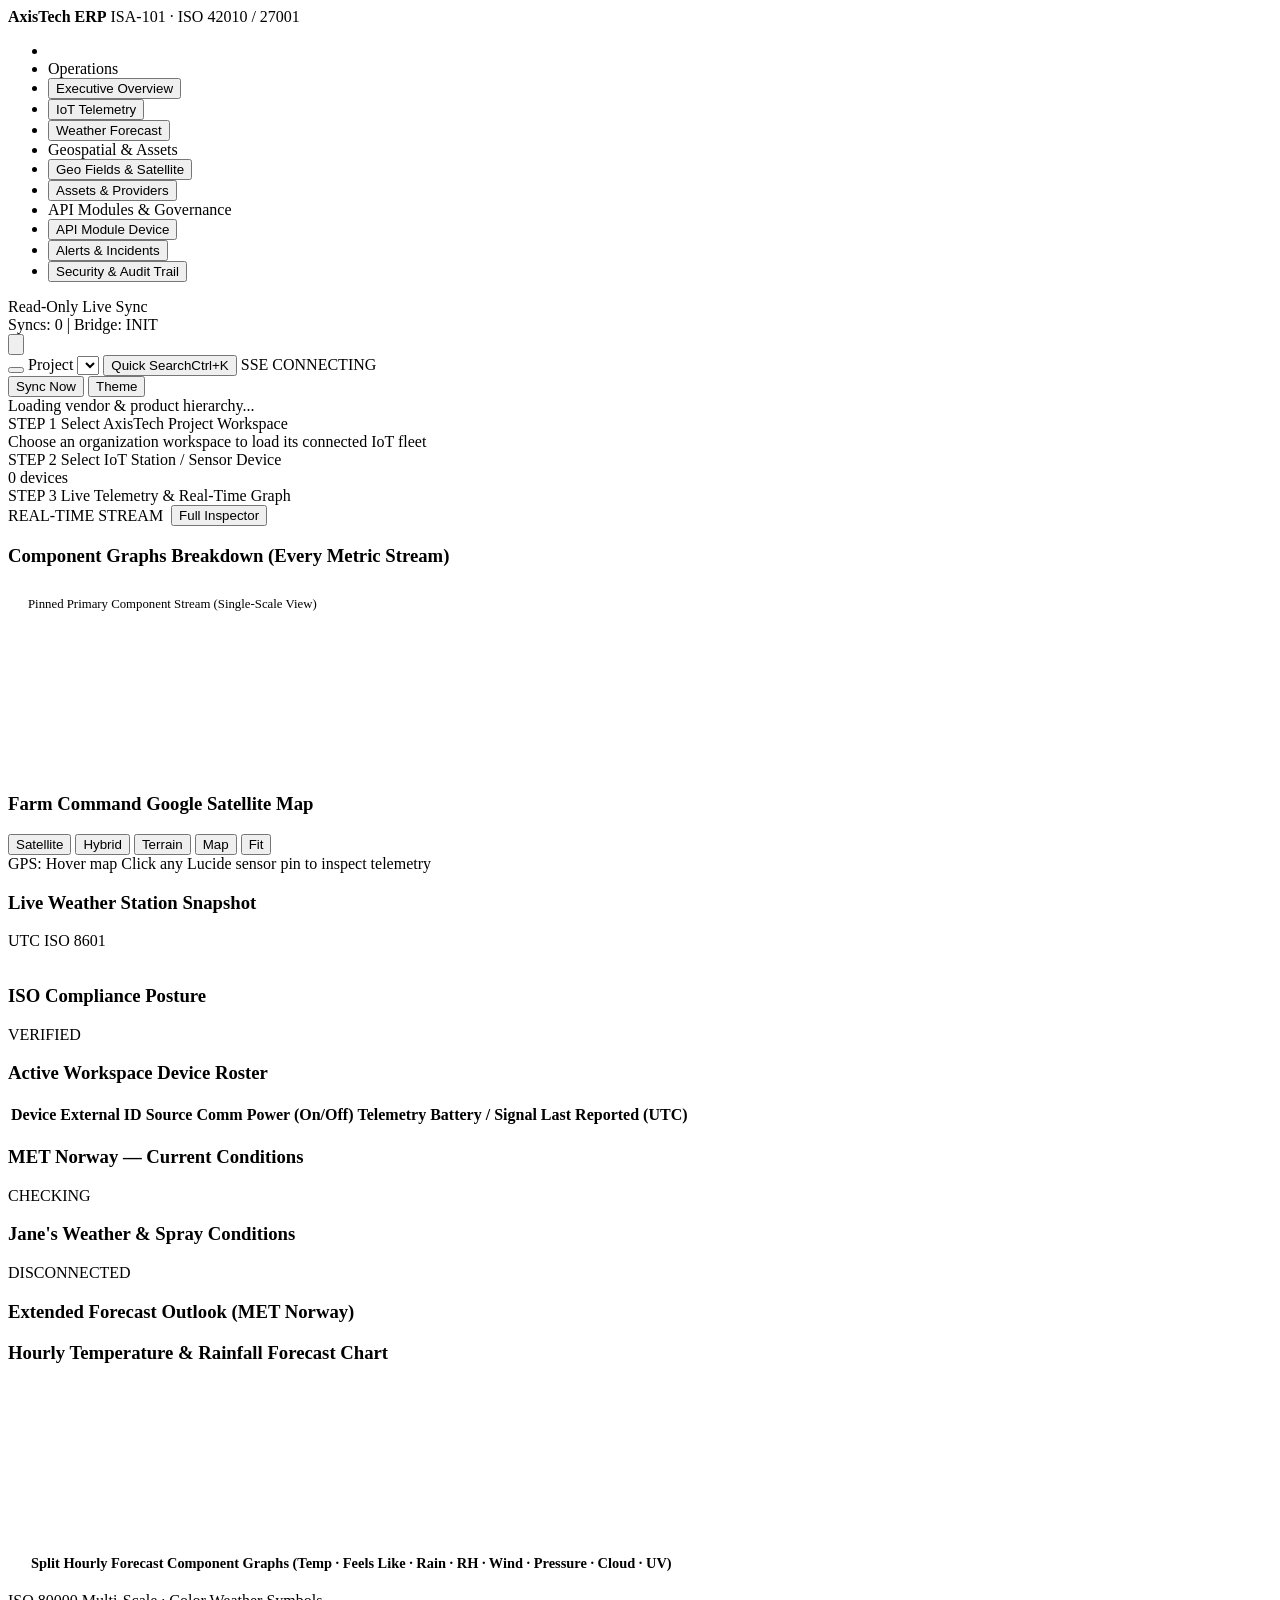
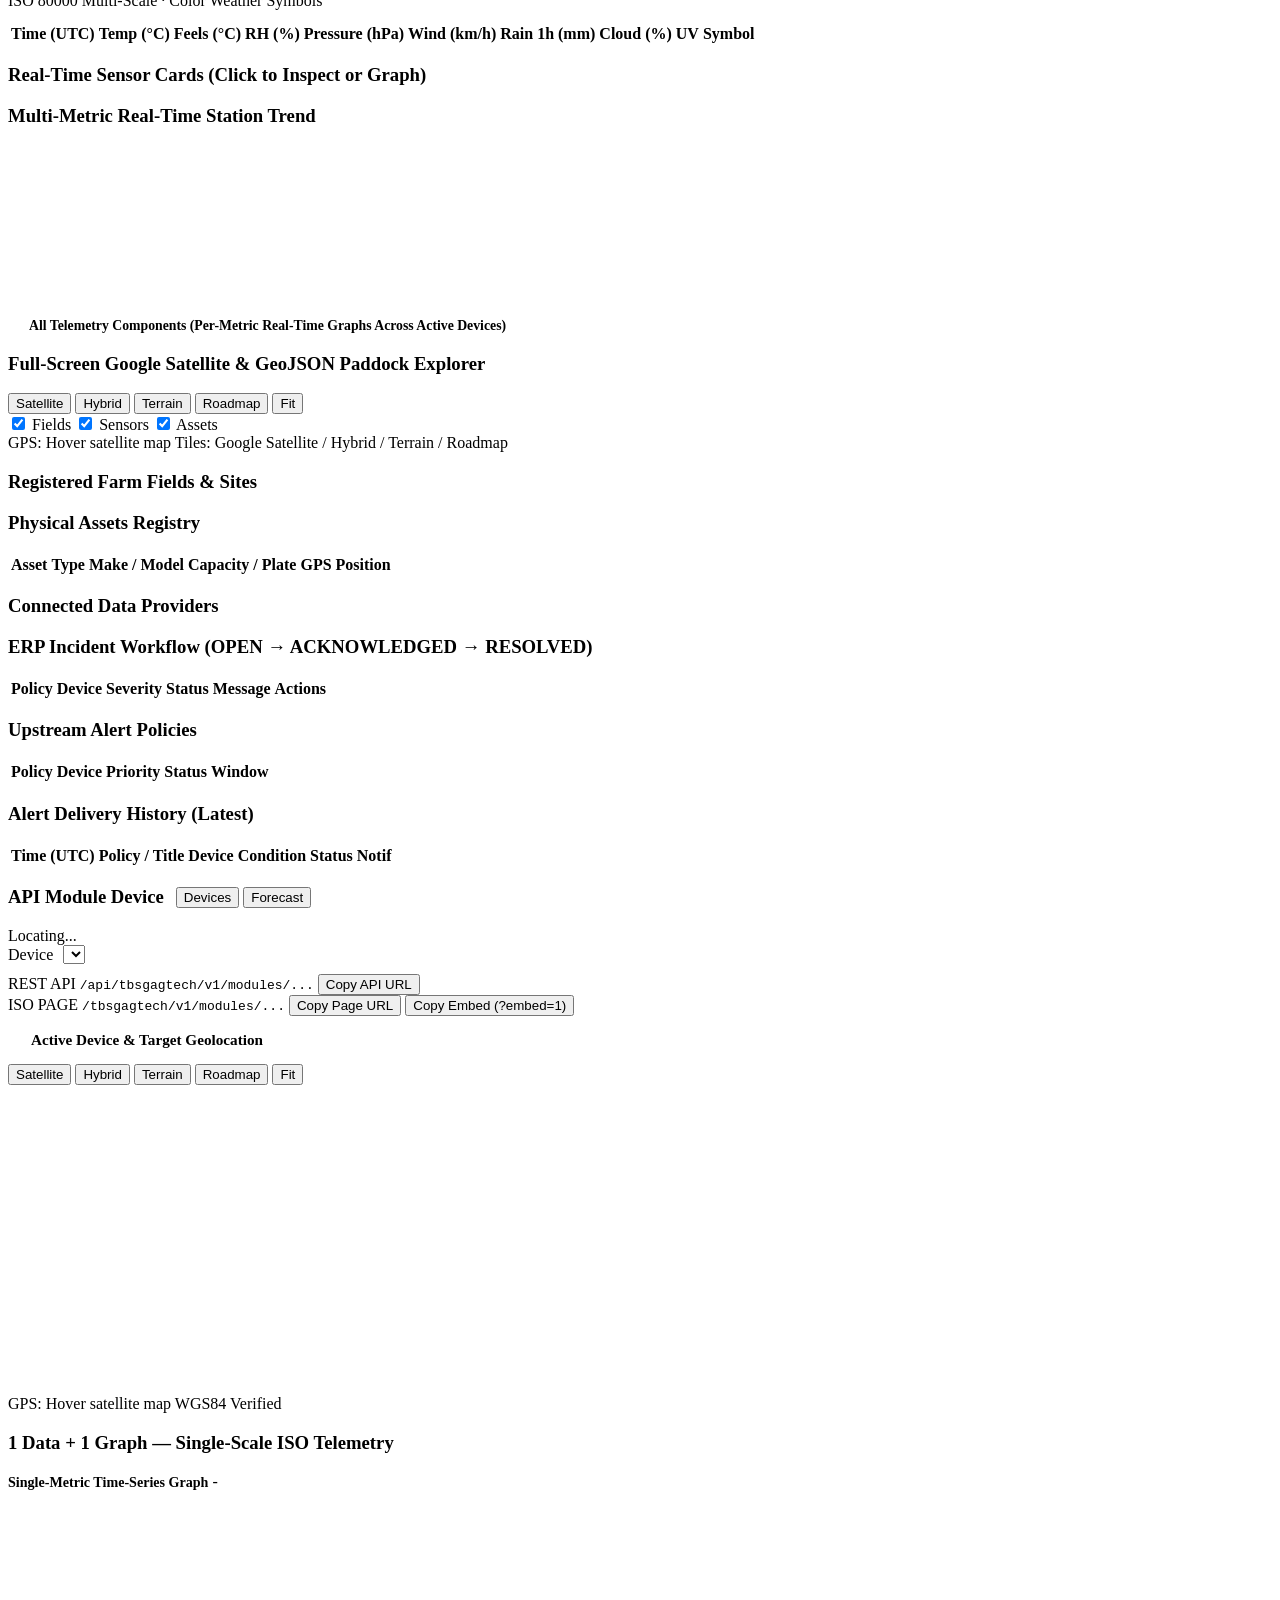
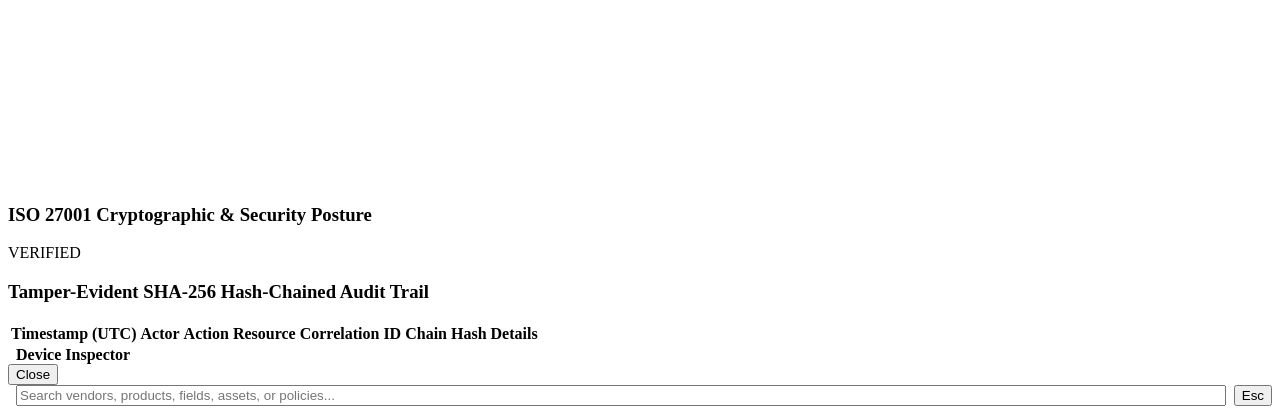
==== commit 64a5afba: "feat(ui): add responsive auto-scaling for mobile & tablet with off-canvas drawer & touch charts" ====
--- a/services/erp-platform/internal/api/static/index.html
+++ b/services/erp-platform/internal/api/static/index.html
@@ -2,7 +2,7 @@
 <html lang="en" data-theme="dark">
 <head>
   <meta charset="UTF-8" />
-  <meta name="viewport" content="width=device-width, initial-scale=1.0" />
+  <meta name="viewport" content="width=device-width, initial-scale=1.0, viewport-fit=cover" />
   <title>AxisTech ISO ERP — Enterprise AgTech Telemetry &amp; Operations</title>
   <link rel="icon" type="image/svg+xml" href="/favicon.svg" />
   <link rel="stylesheet" href="/vendor/leaflet.min.css" />
@@ -47,10 +47,14 @@
         </button>
       </aside>
     </div>
+    <div id="u417Backdrop" class="u417-backdrop" aria-hidden="true"></div>
 
     <main class="main-area">
       <header class="topbar">
         <div class="topbar-left">
+          <button id="mobileMenuBtn" type="button" class="btn btn-ghost mobile-menu-btn" aria-label="Open navigation menu" aria-expanded="false" aria-controls="u417-erp-sb">
+            <i data-lucide="menu"></i>
+          </button>
           <label for="projectSelect" class="sr-only">Project</label>
           <select id="projectSelect" class="select-input"></select>
           <button id="quickSearchBtn" class="btn btn-ghost">
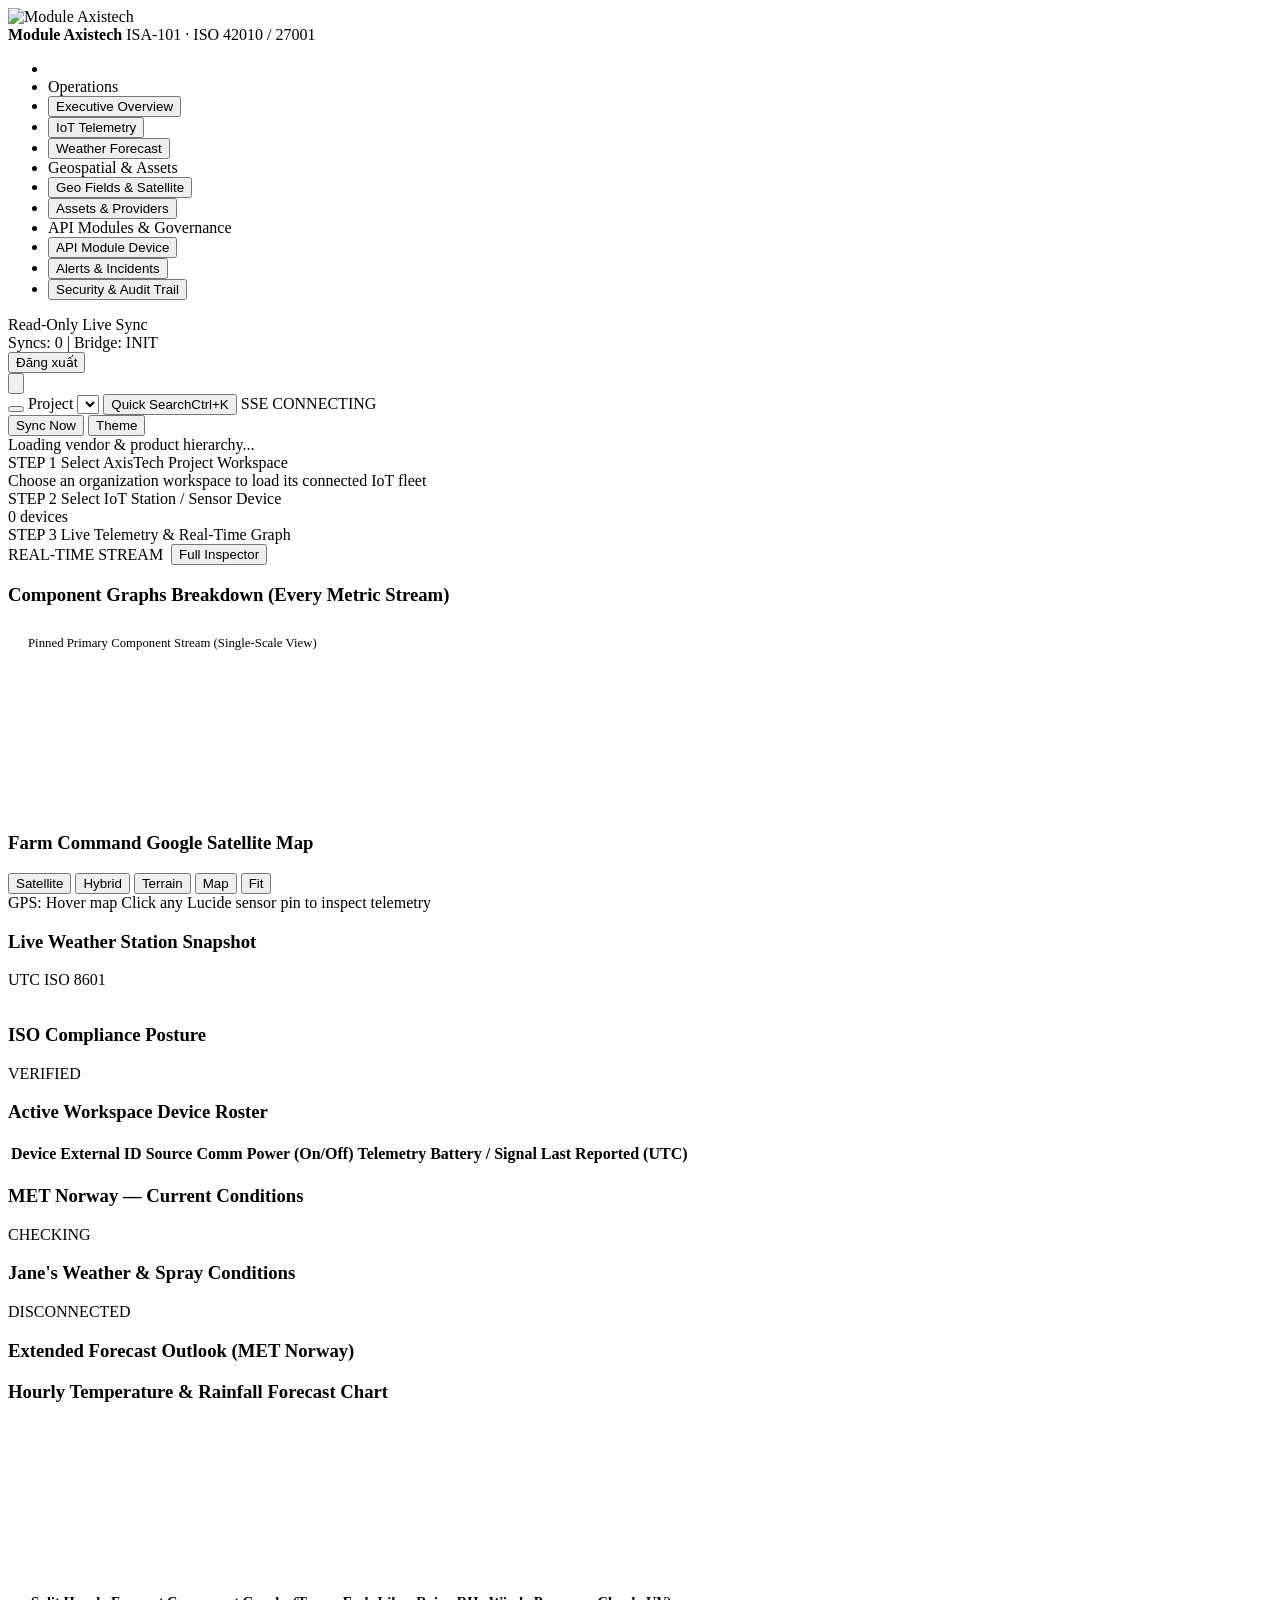
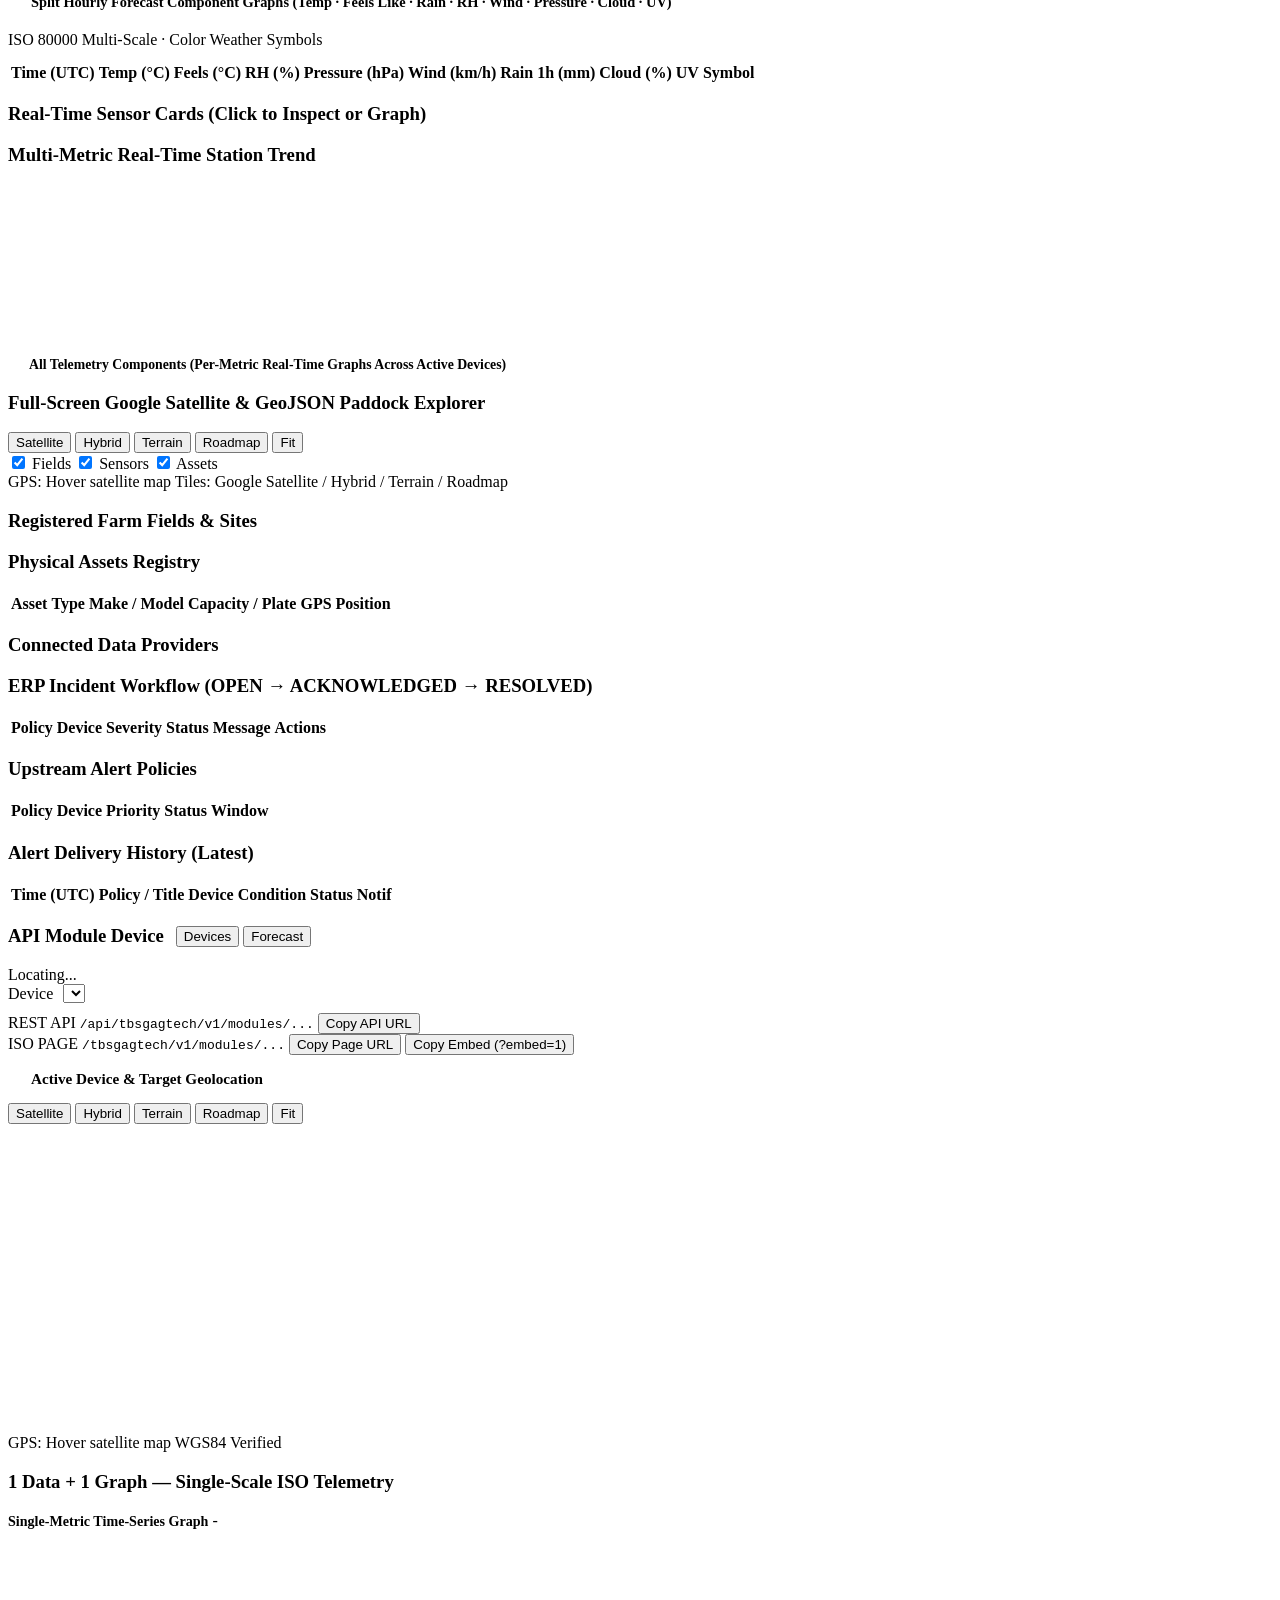
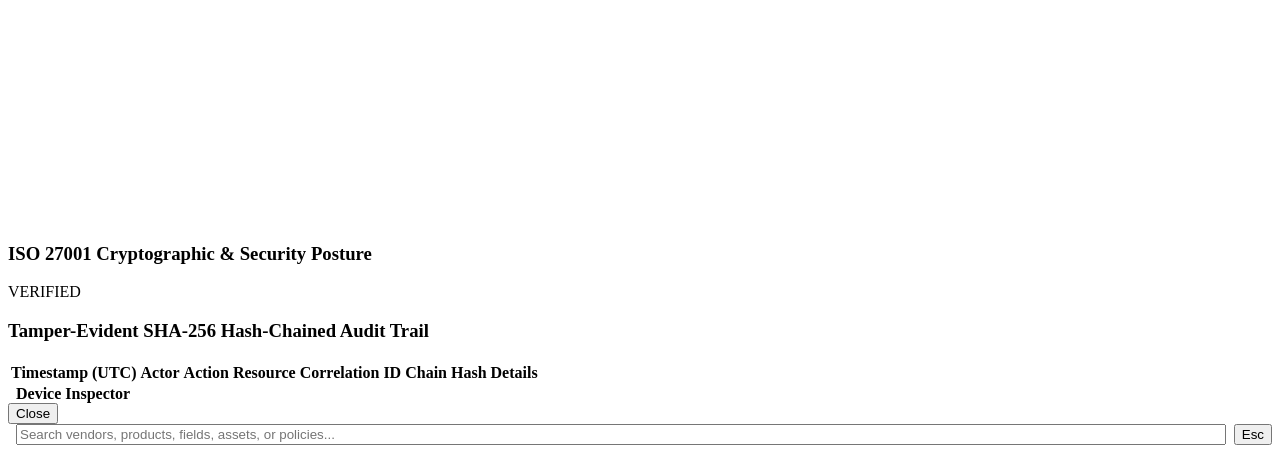
==== commit 5432db3b: "feat(ui,auth): rebrand Module Axistech with Logo.png, #062 login + PBKDF2 user DB & mobile focus UX" ====
--- a/services/erp-platform/internal/api/static/index.html
+++ b/services/erp-platform/internal/api/static/index.html
@@ -3,8 +3,9 @@
 <head>
   <meta charset="UTF-8" />
   <meta name="viewport" content="width=device-width, initial-scale=1.0, viewport-fit=cover" />
-  <title>AxisTech ISO ERP — Enterprise AgTech Telemetry &amp; Operations</title>
-  <link rel="icon" type="image/svg+xml" href="/favicon.svg" />
+  <title>Module Axistech — ISO AgTech Telemetry &amp; Operations</title>
+  <link rel="icon" type="image/png" href="/img/logo.png" />
+  <link rel="apple-touch-icon" href="/img/logo.png" />
   <link rel="stylesheet" href="/vendor/leaflet.min.css" />
   <link rel="stylesheet" href="/css/tokens.css" />
   <link rel="stylesheet" href="/css/app.css" />
@@ -15,9 +16,9 @@
     <div class="ux u417">
       <aside class="u417-sb" aria-label="Sidebar">
         <div class="u417-hd">
-          <span class="u417-mk" aria-hidden="true"><i data-lucide="radar"></i></span>
+          <span class="u417-mk" aria-hidden="true"><img src="/img/logo.png" alt="Module Axistech" class="u417-logo-img" /></span>
           <div class="u417-brand-copy u417-lb">
-            <b>AxisTech ERP</b>
+            <b>Module Axistech</b>
             <span class="u417-sub">ISA-101 · ISO 42010 / 27001</span>
           </div>
         </div>
@@ -40,6 +41,9 @@
         <div class="u417-ft">
           <div class="iso-pill"><i data-lucide="lock" aria-hidden="true"></i><span class="u417-lb">Read-Only Live Sync</span></div>
           <div id="syncMeta" class="tabular-nums u417-lb">Syncs: 0 | Bridge: INIT</div>
+          <button id="logoutBtn" type="button" class="u417-it u417-logout" title="Đăng xuất tài khoản">
+            <i data-lucide="log-out" aria-hidden="true"></i><span class="u417-lb">Đăng xuất</span>
+          </button>
         </div>
 
         <button class="u417-tg" type="button" aria-expanded="true" aria-label="Collapse sidebar">
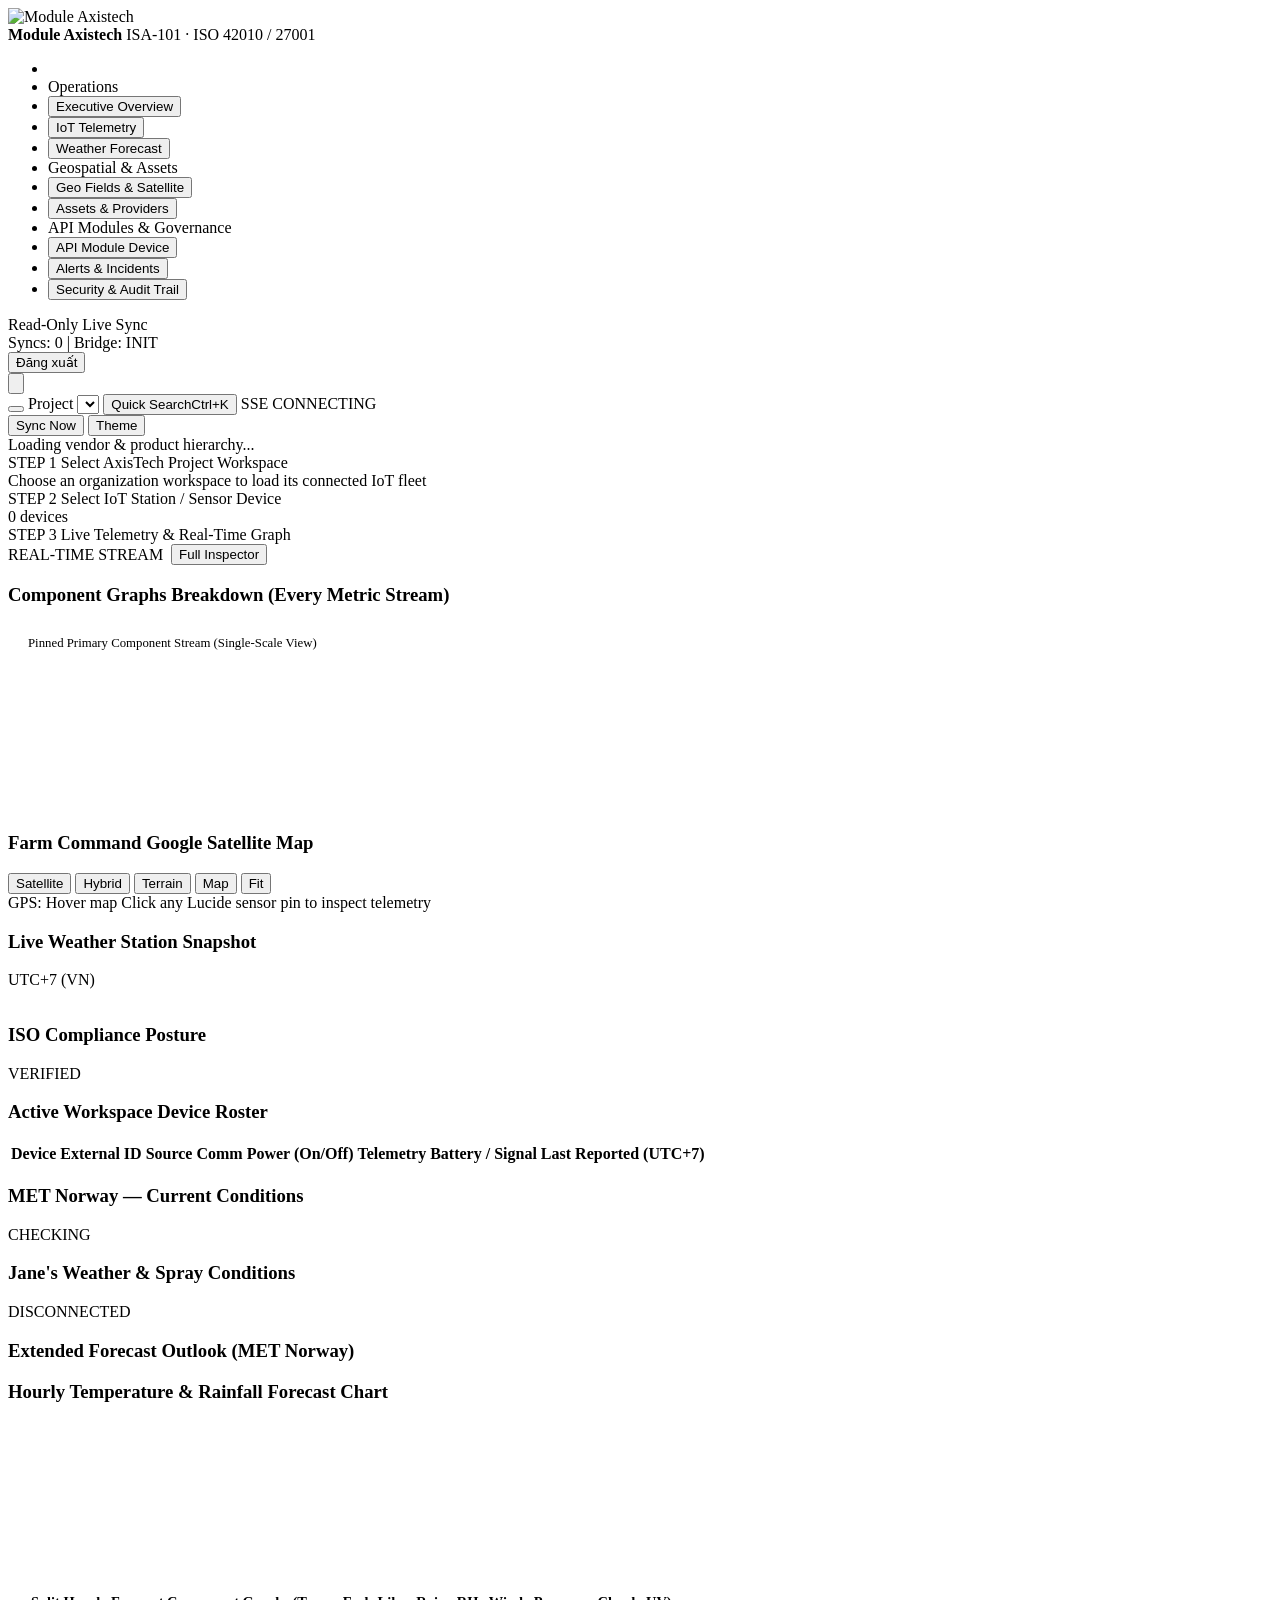
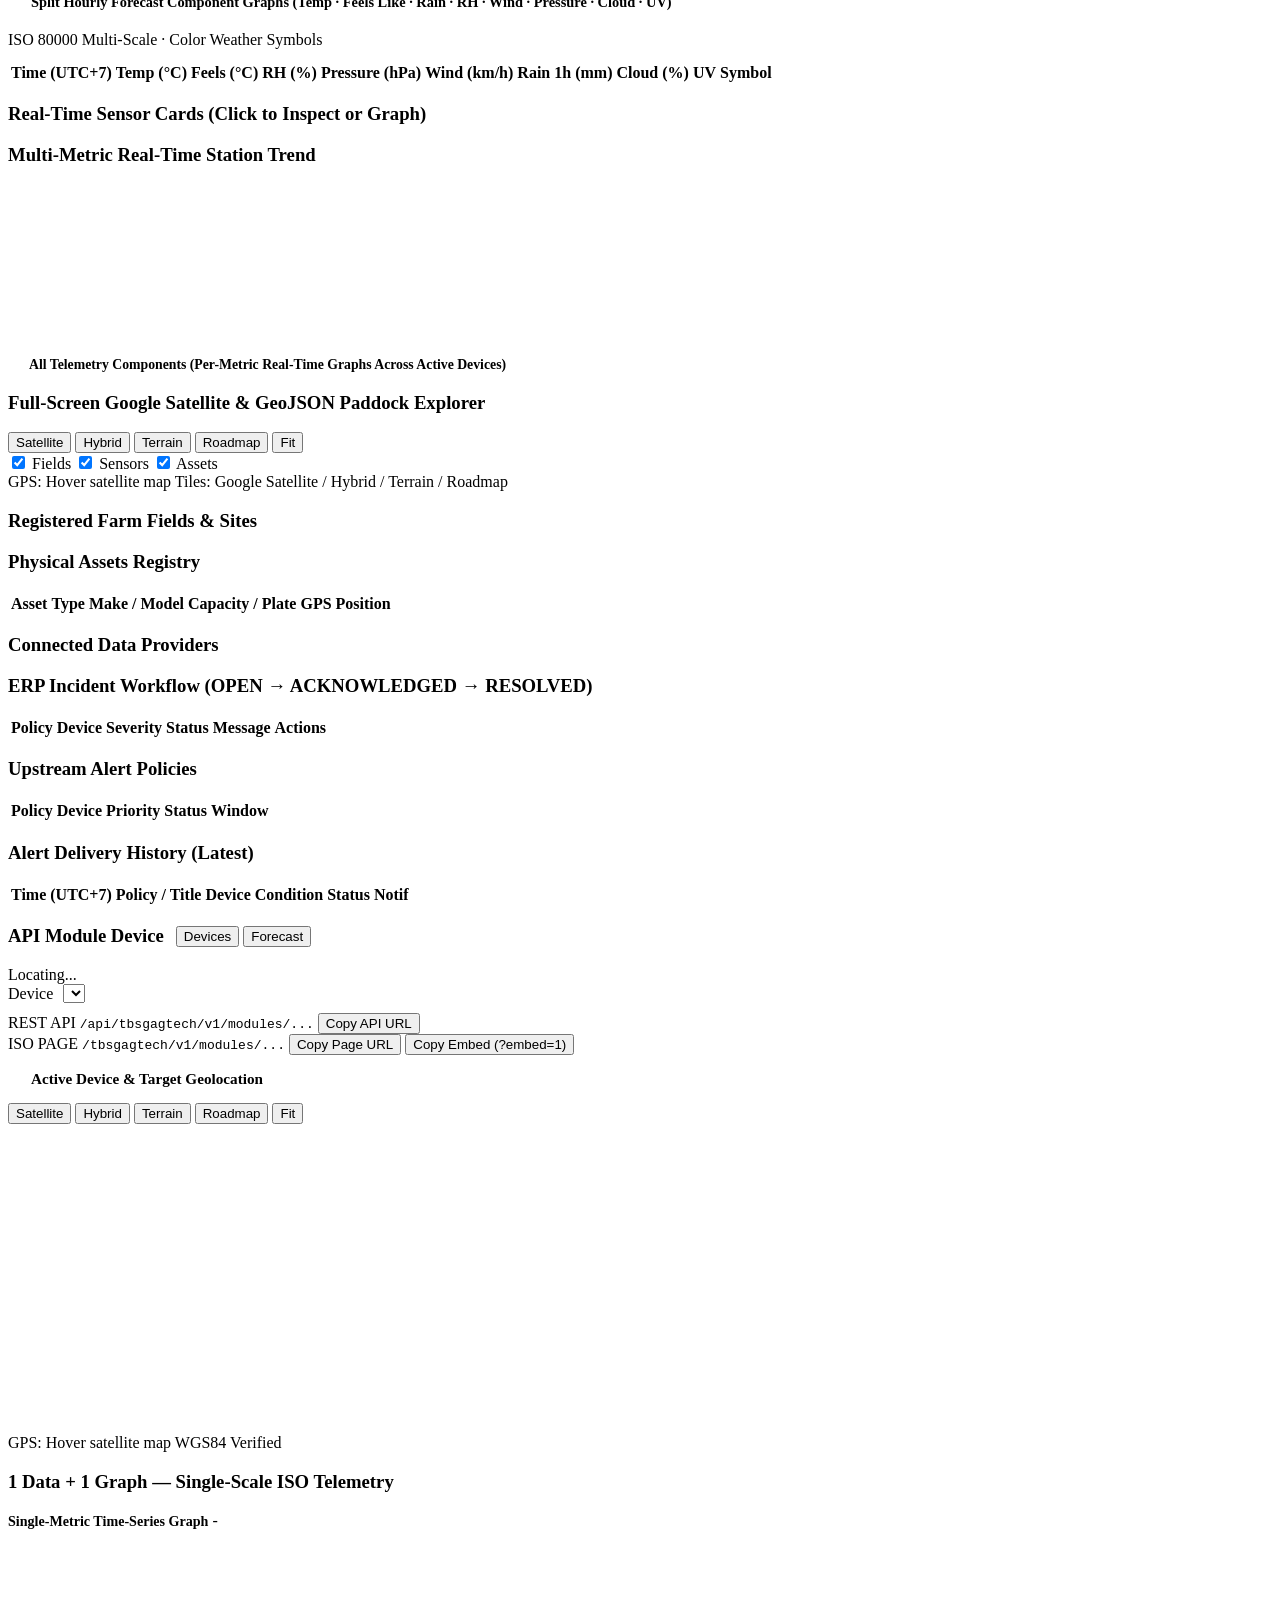
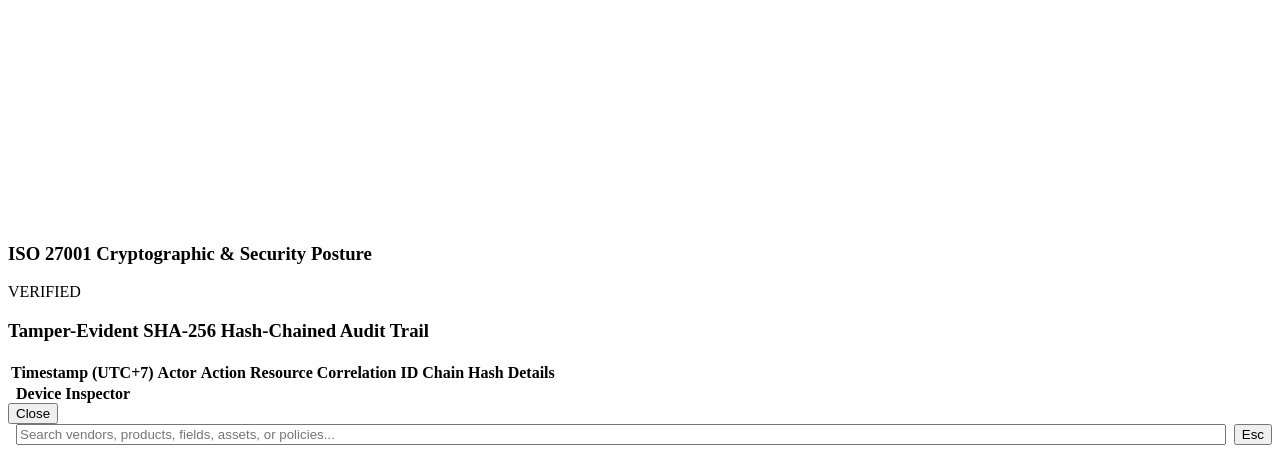
==== commit 3653ce5a: "feat(ui): display all telemetry, forecast, alerts, and audit timestamps in UTC+7 (VN)" ====
--- a/services/erp-platform/internal/api/static/index.html
+++ b/services/erp-platform/internal/api/static/index.html
@@ -175,7 +175,7 @@
             <div class="card">
               <div class="card-header">
                 <h3><i data-lucide="thermometer-sun"></i><span>Live Weather Station Snapshot</span></h3>
-                <span class="badge badge-info">UTC ISO 8601</span>
+                <span class="badge badge-info">UTC+7 (VN)</span>
               </div>
               <div id="weatherOverview" class="metric-grid"></div>
             </div>
@@ -204,7 +204,7 @@
                   <th>Power (On/Off)</th>
                   <th>Telemetry</th>
                   <th>Battery / Signal</th>
-                  <th>Last Reported (UTC)</th>
+                  <th>Last Reported (UTC+7)</th>
                 </tr>
               </thead>
               <tbody id="overviewDevicesBody"></tbody>
@@ -261,7 +261,7 @@
             <table class="data-table compact">
               <thead>
                 <tr>
-                  <th>Time (UTC)</th><th>Temp (°C)</th><th>Feels (°C)</th><th>RH (%)</th>
+                  <th>Time (UTC+7)</th><th>Temp (°C)</th><th>Feels (°C)</th><th>RH (%)</th>
                   <th>Pressure (hPa)</th><th>Wind (km/h)</th><th>Rain 1h (mm)</th><th>Cloud (%)</th><th>UV</th><th>Symbol</th>
                 </tr>
               </thead>
@@ -375,7 +375,7 @@
             <div class="card-header"><h3><i data-lucide="history"></i><span>Alert Delivery History (Latest)</span></h3></div>
             <div class="table-wrap">
               <table class="data-table compact">
-                <thead><tr><th>Time (UTC)</th><th>Policy / Title</th><th>Device</th><th>Condition</th><th>Status</th><th>Notif</th></tr></thead>
+                <thead><tr><th>Time (UTC+7)</th><th>Policy / Title</th><th>Device</th><th>Condition</th><th>Status</th><th>Notif</th></tr></thead>
                 <tbody id="alertHistoryBody"></tbody>
               </table>
             </div>
@@ -487,7 +487,7 @@
           <div class="table-wrap">
             <table class="data-table">
               <thead>
-                <tr><th>Timestamp (UTC)</th><th>Actor</th><th>Action</th><th>Resource</th><th>Correlation ID</th><th>Chain Hash</th><th>Details</th></tr>
+                <tr><th>Timestamp (UTC+7)</th><th>Actor</th><th>Action</th><th>Resource</th><th>Correlation ID</th><th>Chain Hash</th><th>Details</th></tr>
               </thead>
               <tbody id="auditBody"></tbody>
             </table>
@@ -528,6 +528,7 @@
   <script src="/js/charts.js"></script>
   <script src="/js/inspector.js"></script>
   <script src="/js/sidebar-u417.js"></script>
+  <script src="/js/ui-guard.js"></script>
   <script src="/js/app.js"></script>
 </body>
 </html>
